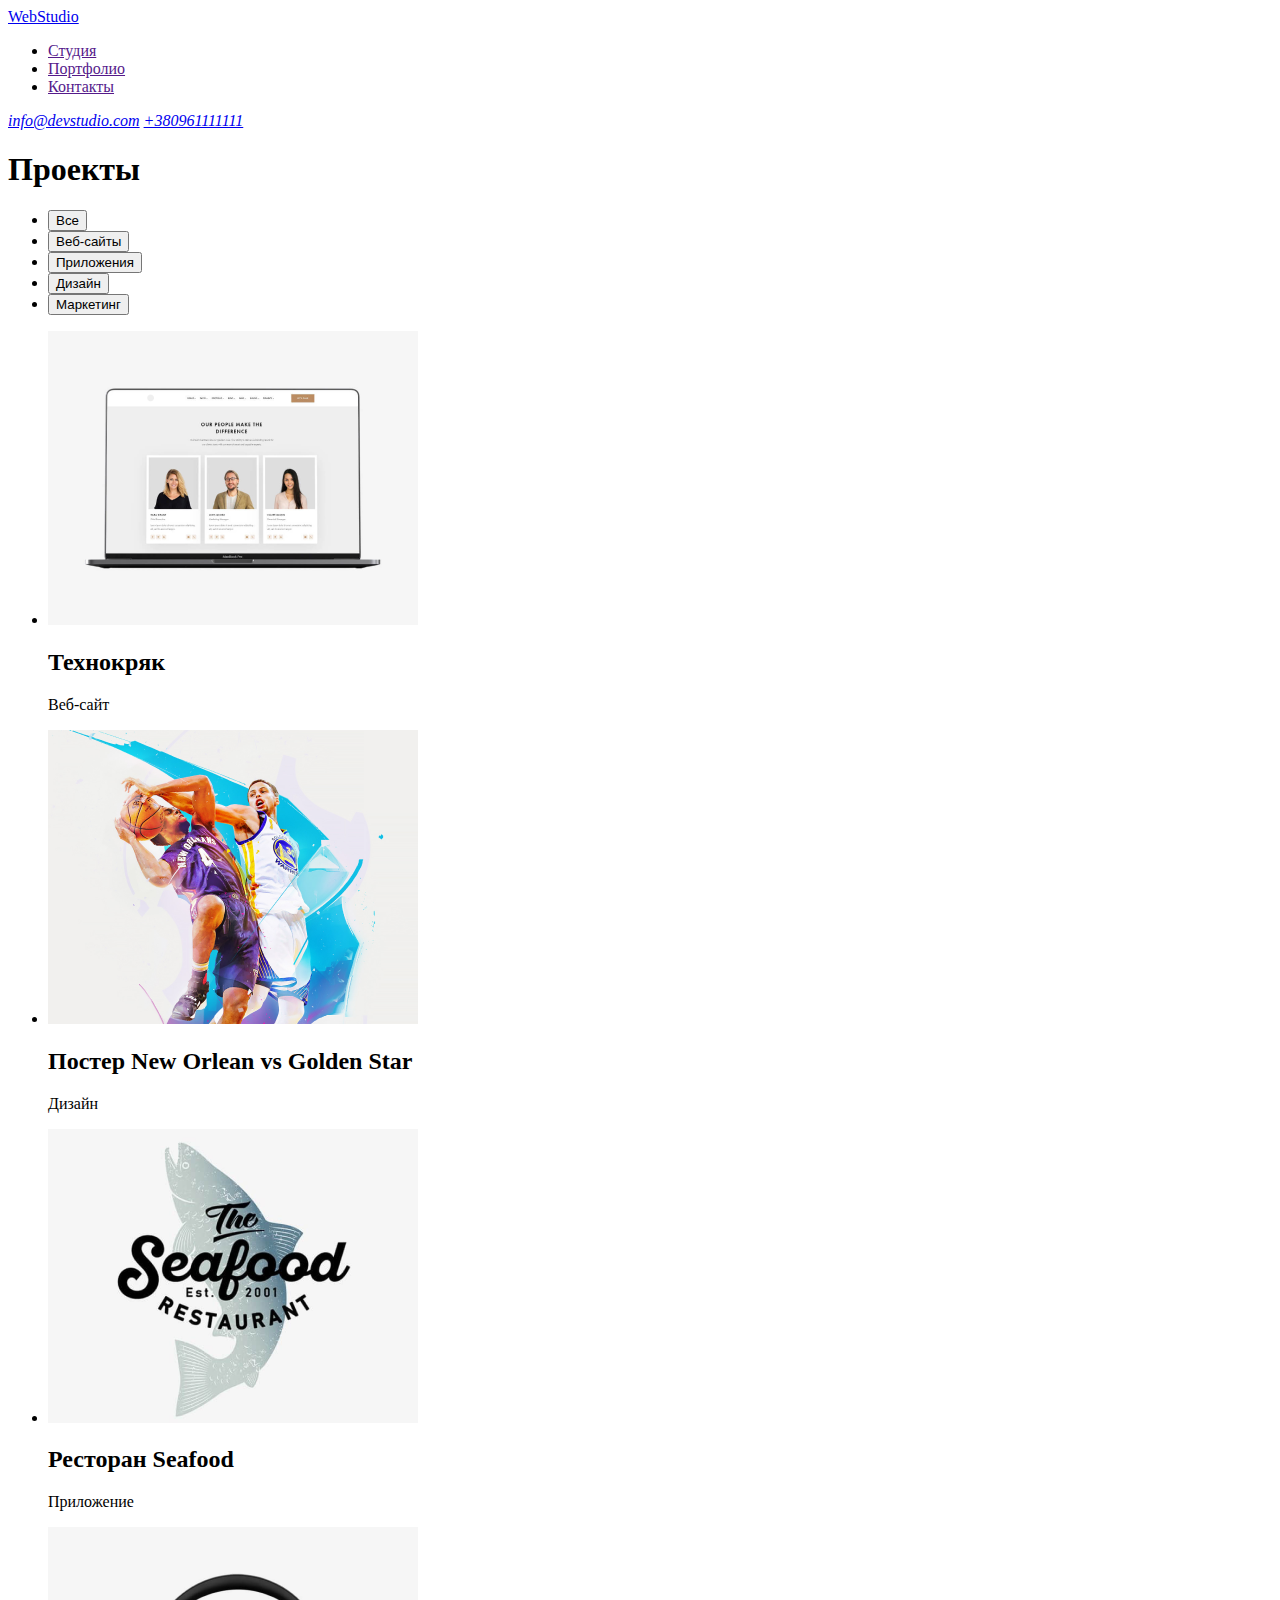
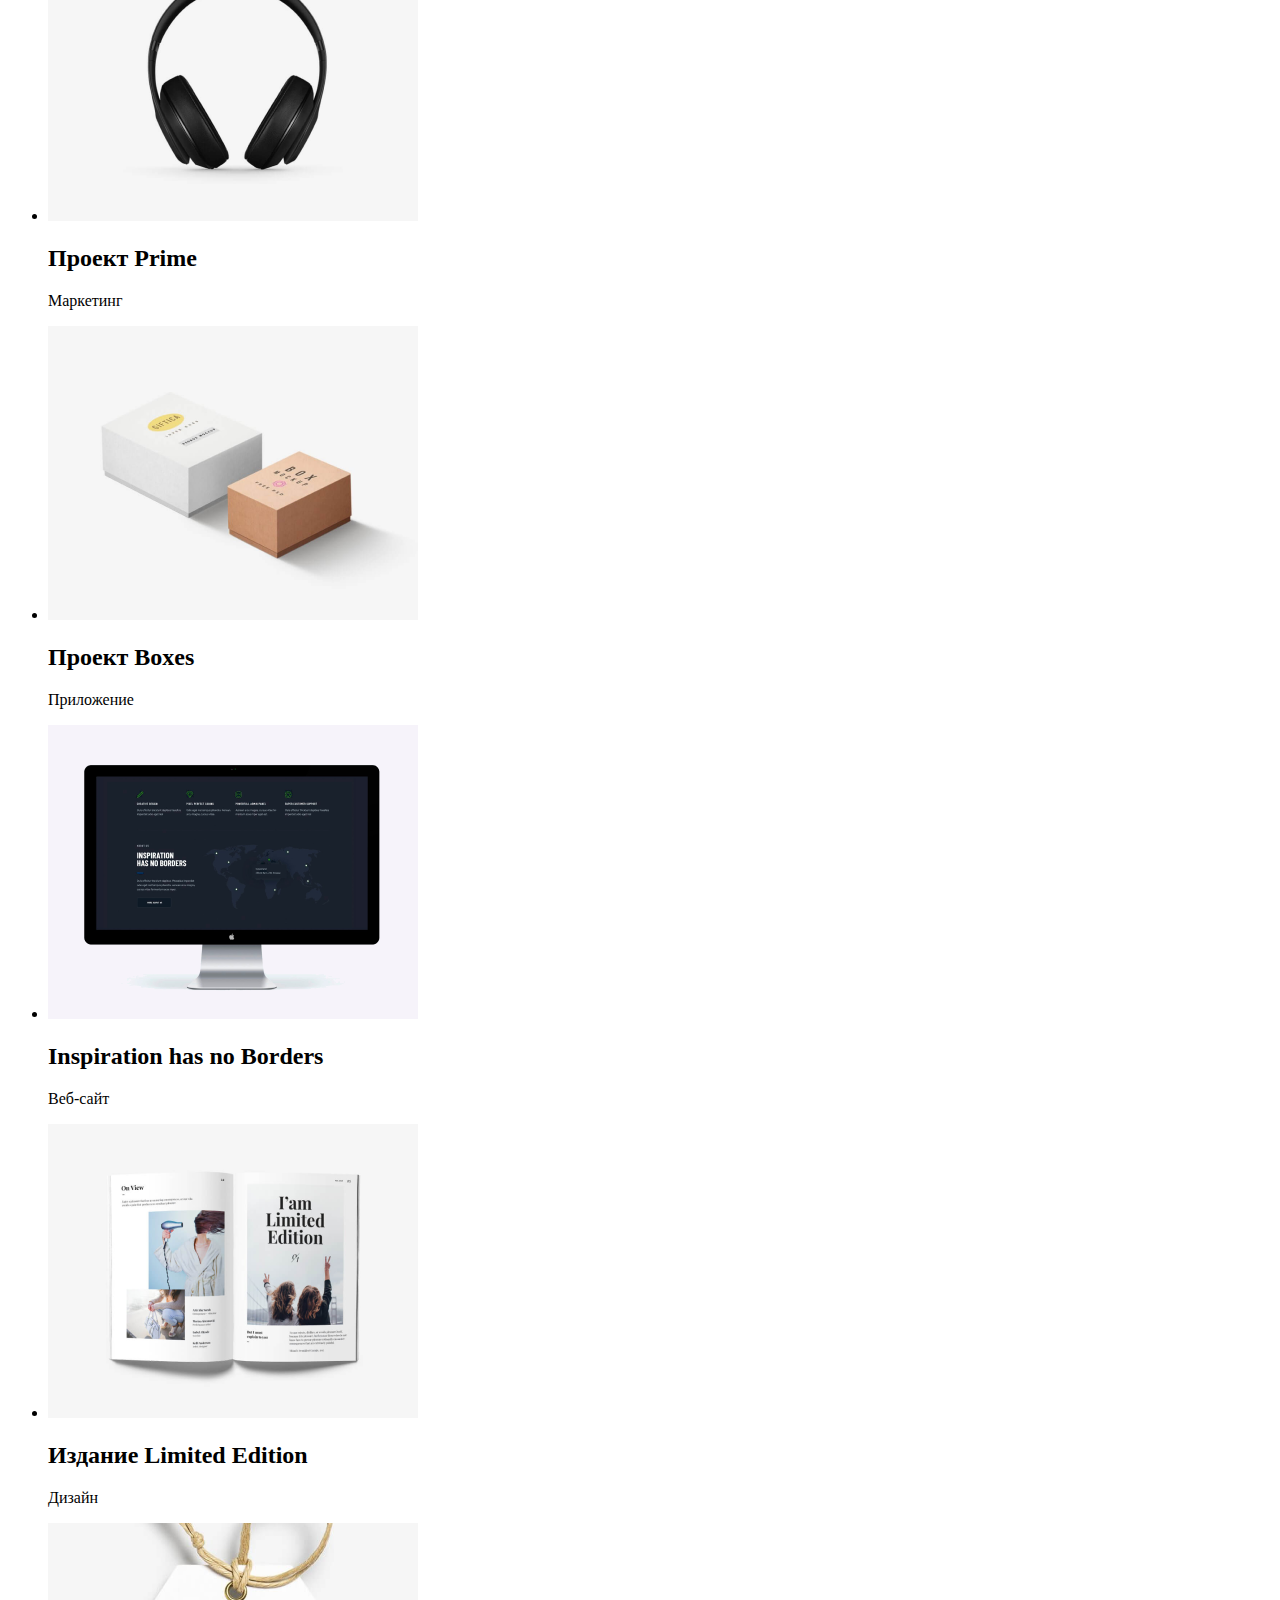
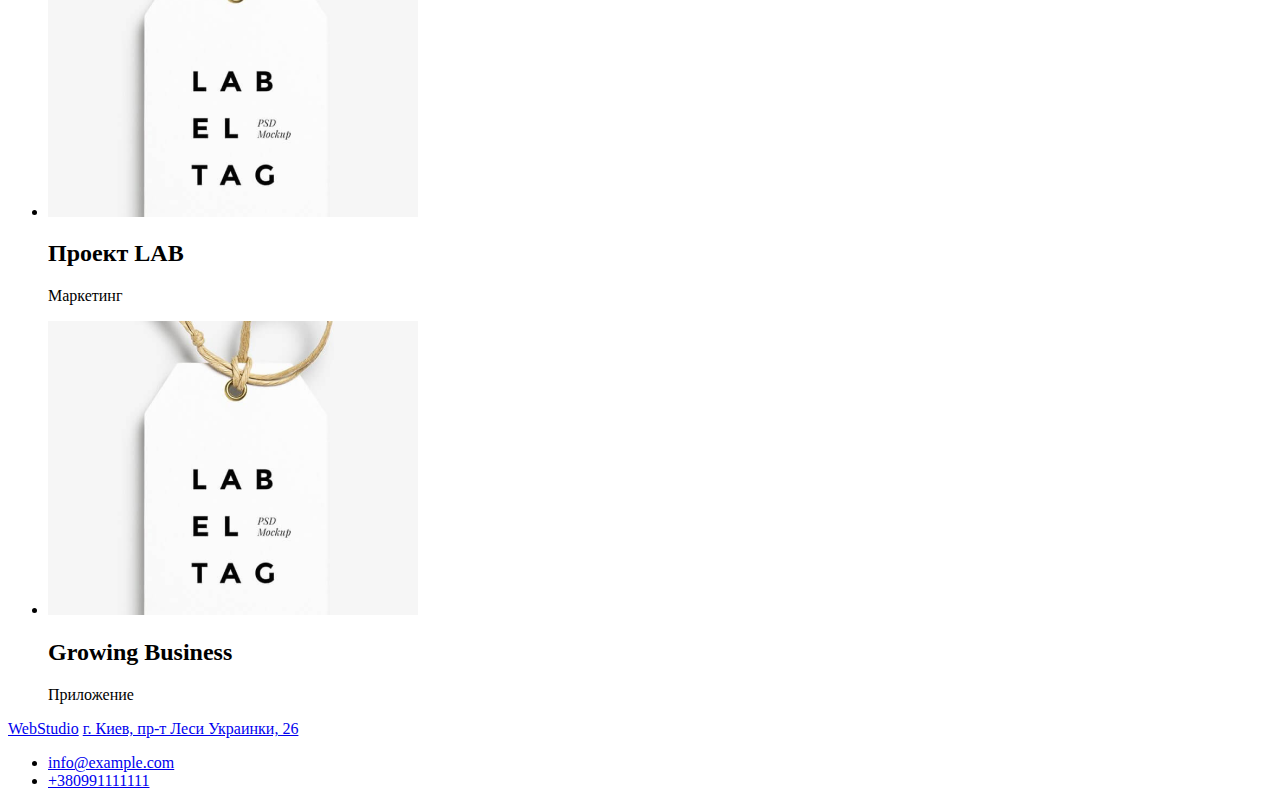
==== portfolio/portfolio.html @ 8e0fe22a "Добавлены классы в heder и hero" ====
<!DOCTYPE html>
<html lang="en">
<head>
    <meta charset="UTF-8">
    <meta name="viewport" content="width=device-width, initial-scale=1.0">
    <title>Web studio</title>
</head>
<body>

    <header>
        <nav>
            <a class="nav__logo" href="/">WebStudio</a>
            <ul>
                 <li> <a href="">Студия</a></li>
                 <li> <a href="">Портфолио</a></li>
                 <li> <a href="">Контакты</a></li>
            </ul>
        </nav>
         <address>
             <a class="contact__mail" href="mailto:info@example.com">info@devstudio.com</a>
            <a class="contact__tel" href="tel:380991111111">+380961111111</a>
        </address>
    </header>  

    <main>
        <section>
            <h1>Проекты</h1>
            <ul>
                <li><button type="button">Все</button></li>
                <li><button type="button">Веб-сайты</button></li>
                <li><button type="button">Приложения</button></li>
                <li><button type="button">Дизайн</button></li>
                <li><button type="button">Маркетинг</button></li>
            </ul>
        </section>

        <section>
            <!--Примеры работ-->
            <ul>
                <li>
                    <img src="./images-portfolio/8.png" alt="Макет веб сайта" width="370" height="294"/>
                    <h2>Технокряк</h2>
                    <p>Веб-сайт</p>
                </li>
                <li>
                    <img src="./images-portfolio/9.png" alt="Пример постера" width="370" height="294"/>
                    <h2>Постер New Orlean vs Golden Star</h2>
                    <p>Дизайн</p>
                </li>
                <li>
                    <img src="./images-portfolio/10.png" alt="Логотип ресторана" width="370" height="294"/>
                    <h2>Ресторан Seafood</h2>
                    <p>Приложение</p>
                </li>
                <li>
                    <img src="./images-portfolio/11.png" alt="Наушники" width="370" height="294"/>
                    <h2>Проект Prime</h2>
                    <p>Маркетинг</p>
                </li>
                <li>
                    <img src="./images-portfolio/12.png" alt="Две картонные коробки" width="370" height="294"/>
                    <h2>Проект Boxes</h2>
                    <p>Приложение</p>
                </li>
                <li>
                    <img src="./images-portfolio/13.png" alt="Монитор компьютера" width="370" height="294"/>
                    <h2>Inspiration has no Borders</h2>
                    <p>Веб-сайт</p>
                </li>
                <li>
                    <img src="./images-portfolio/14.png" alt="Раскрытая книга" width="370" height="294"/>
                    <h2>Издание Limited Edition</h2>
                    <p>Дизайн</p>
                </li>
                <li>
                    <img src="./images-portfolio/15.png" alt="Фирменный знак" width="370" height="294"/>
                    <h2>Проект LAB</h2>
                    <p>Маркетинг</p>
                </li>
                <li>
                    <img src="./images-portfolio/15.png" alt="Фирменный знак" width="370" height="294"/>
                    <h2>Growing Business</h2>
                    <p>Приложение</p>
                </li>
            </ul>
        </section>

    </main>

    <footer>
        <a class="nav__logo" href="/">WebStudio</a>
        <a href="https://goo.gl/maps/qaFEstwnK1gBPFC7A">г. Киев, пр-т Леси Украинки, 26</a>
        <ul>
            <li> 
                <a class="contact__mail" href="mailto:info@example.com">info@example.com</a> 
            </li>
            <li> 
                <a class="contact__tel" href="tel:380991111111">+380991111111</a> 
            </li>
        </ul>
    </footer>

</body>
</html>
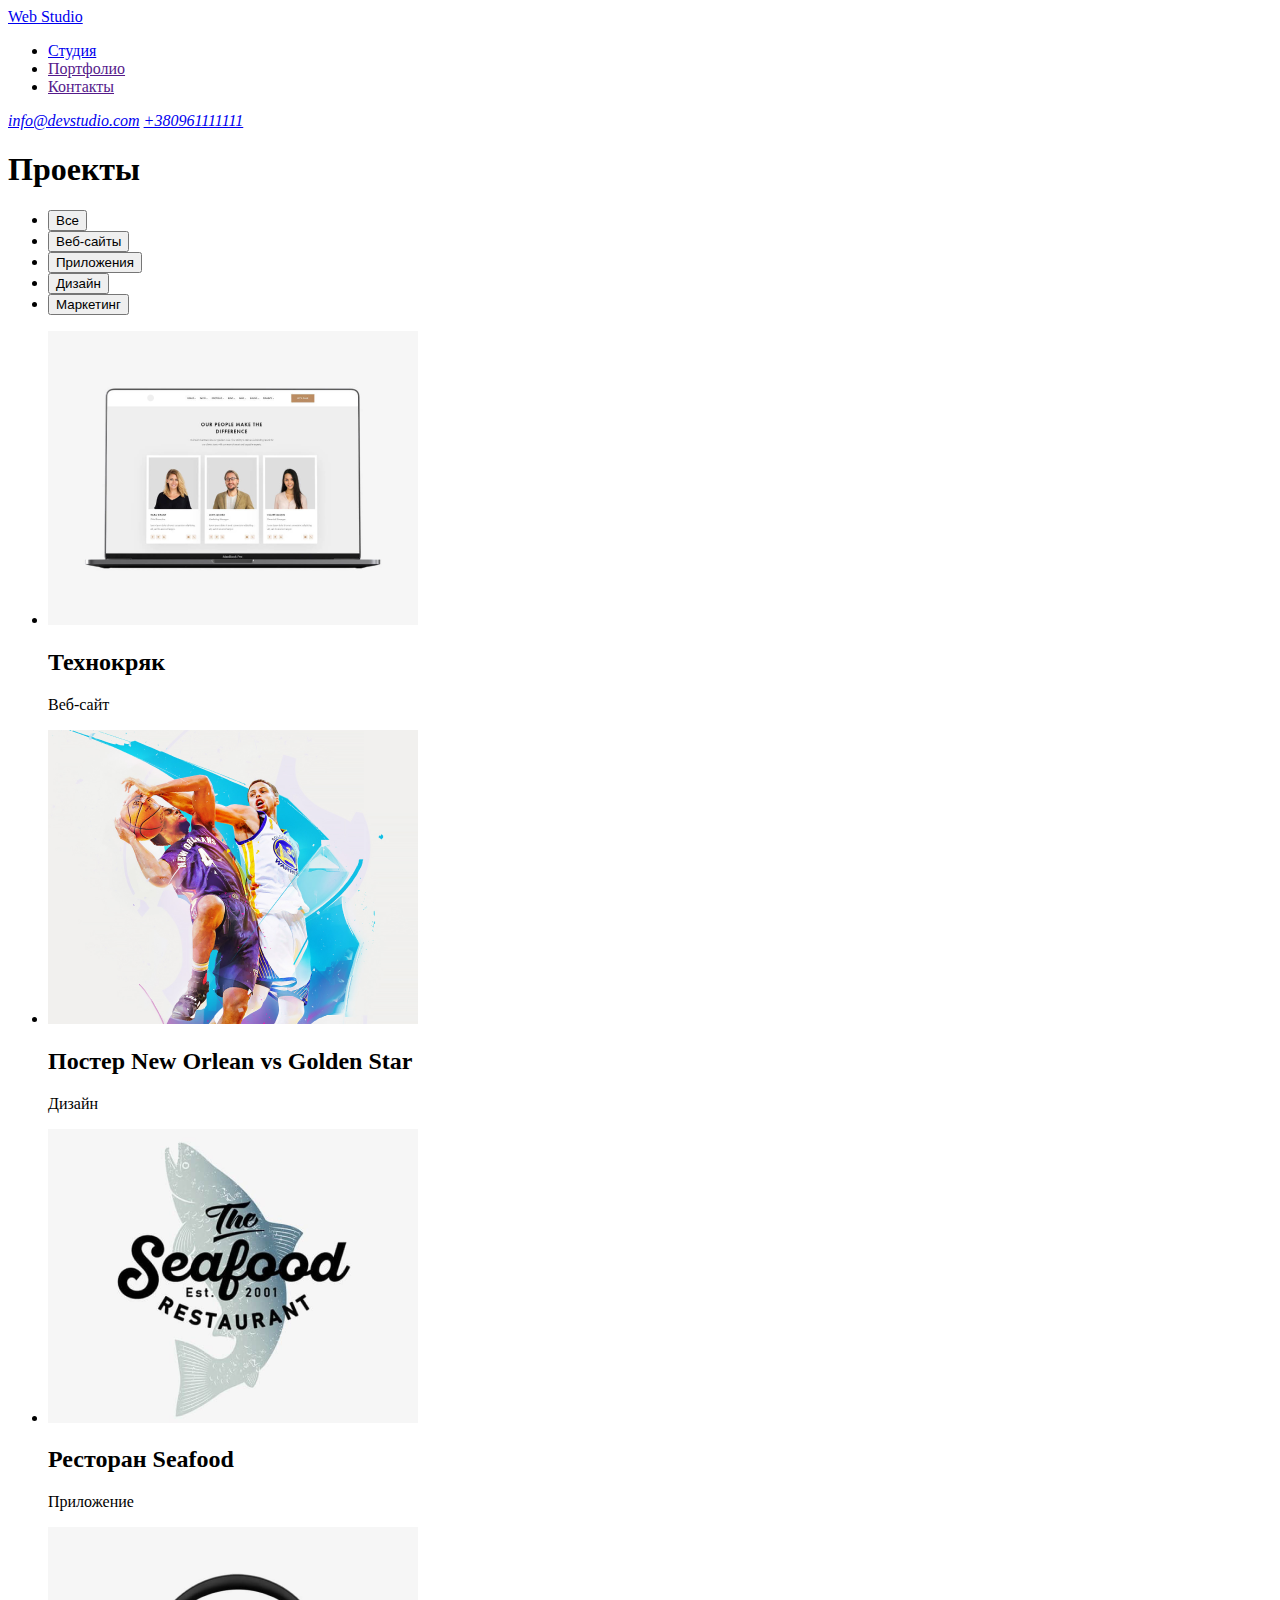
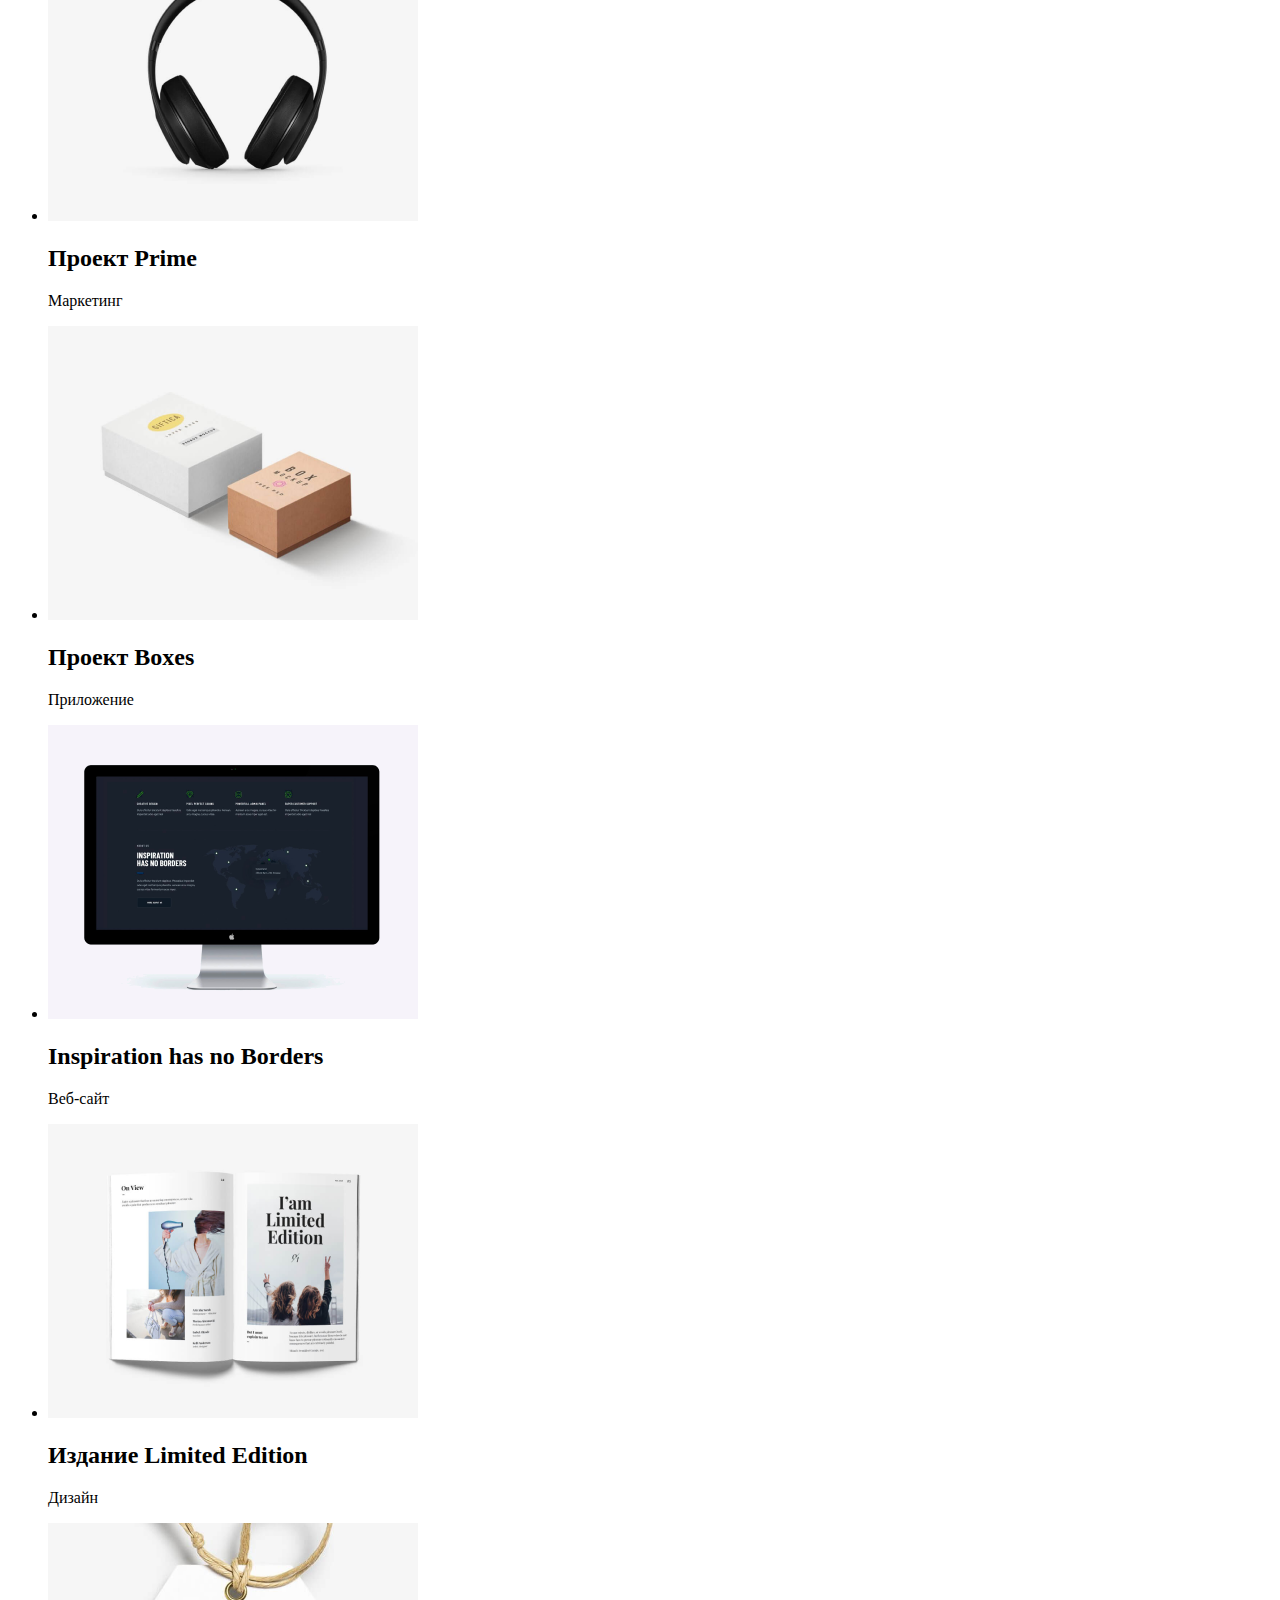
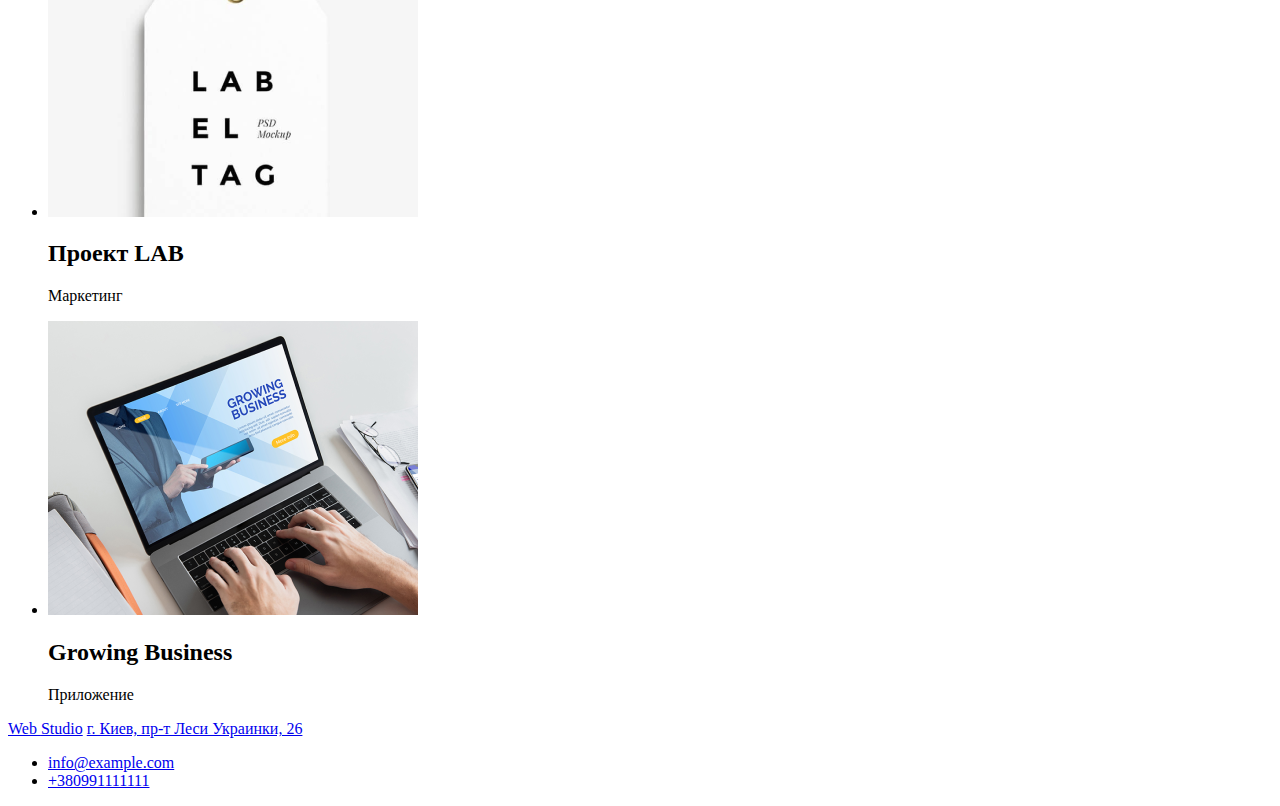
==== commit 5d61d9b4: "Добавлены классы на весь index.html" ====
--- a/portfolio/portfolio.html
+++ b/portfolio/portfolio.html
@@ -9,9 +9,9 @@
 
     <header>
         <nav>
-            <a class="nav__logo" href="/">WebStudio</a>
+            <a class="nav__logo" href="/">Web <span class="nav__logo-text">Studio</span></a>
             <ul>
-                 <li> <a href="">Студия</a></li>
+                 <li> <a href="../index.html">Студия</a></li>
                  <li> <a href="">Портфолио</a></li>
                  <li> <a href="">Контакты</a></li>
             </ul>
@@ -78,7 +78,7 @@
                     <p>Маркетинг</p>
                 </li>
                 <li>
-                    <img src="./images-portfolio/15.png" alt="Фирменный знак" width="370" height="294"/>
+                    <img src="./images-portfolio/16.png" alt="Открыта старничка приложения на ноутбуке" width="370" height="294"/>
                     <h2>Growing Business</h2>
                     <p>Приложение</p>
                 </li>
@@ -88,7 +88,7 @@
     </main>
 
     <footer>
-        <a class="nav__logo" href="/">WebStudio</a>
+        <a class="nav__logo" href="/">Web <span class="nav__logo-text">Studio</span></a>
         <a href="https://goo.gl/maps/qaFEstwnK1gBPFC7A">г. Киев, пр-т Леси Украинки, 26</a>
         <ul>
             <li> 
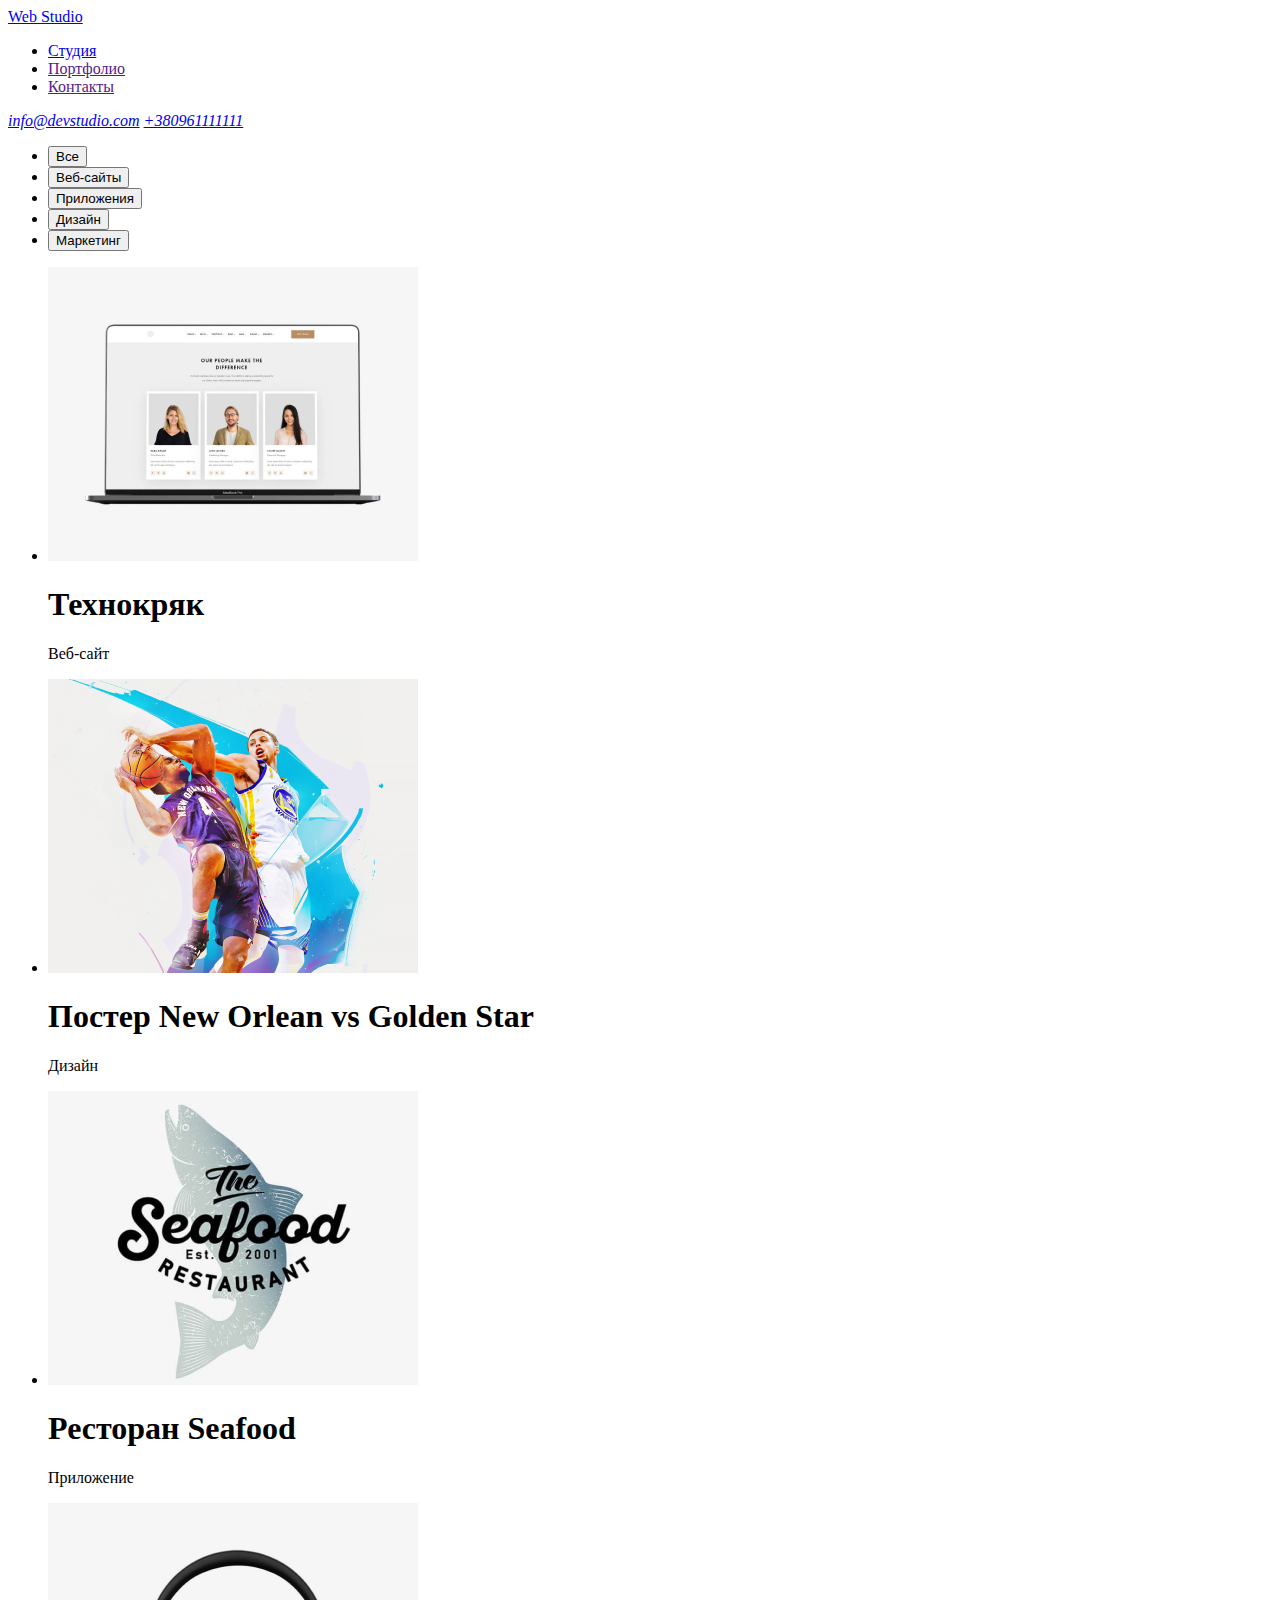
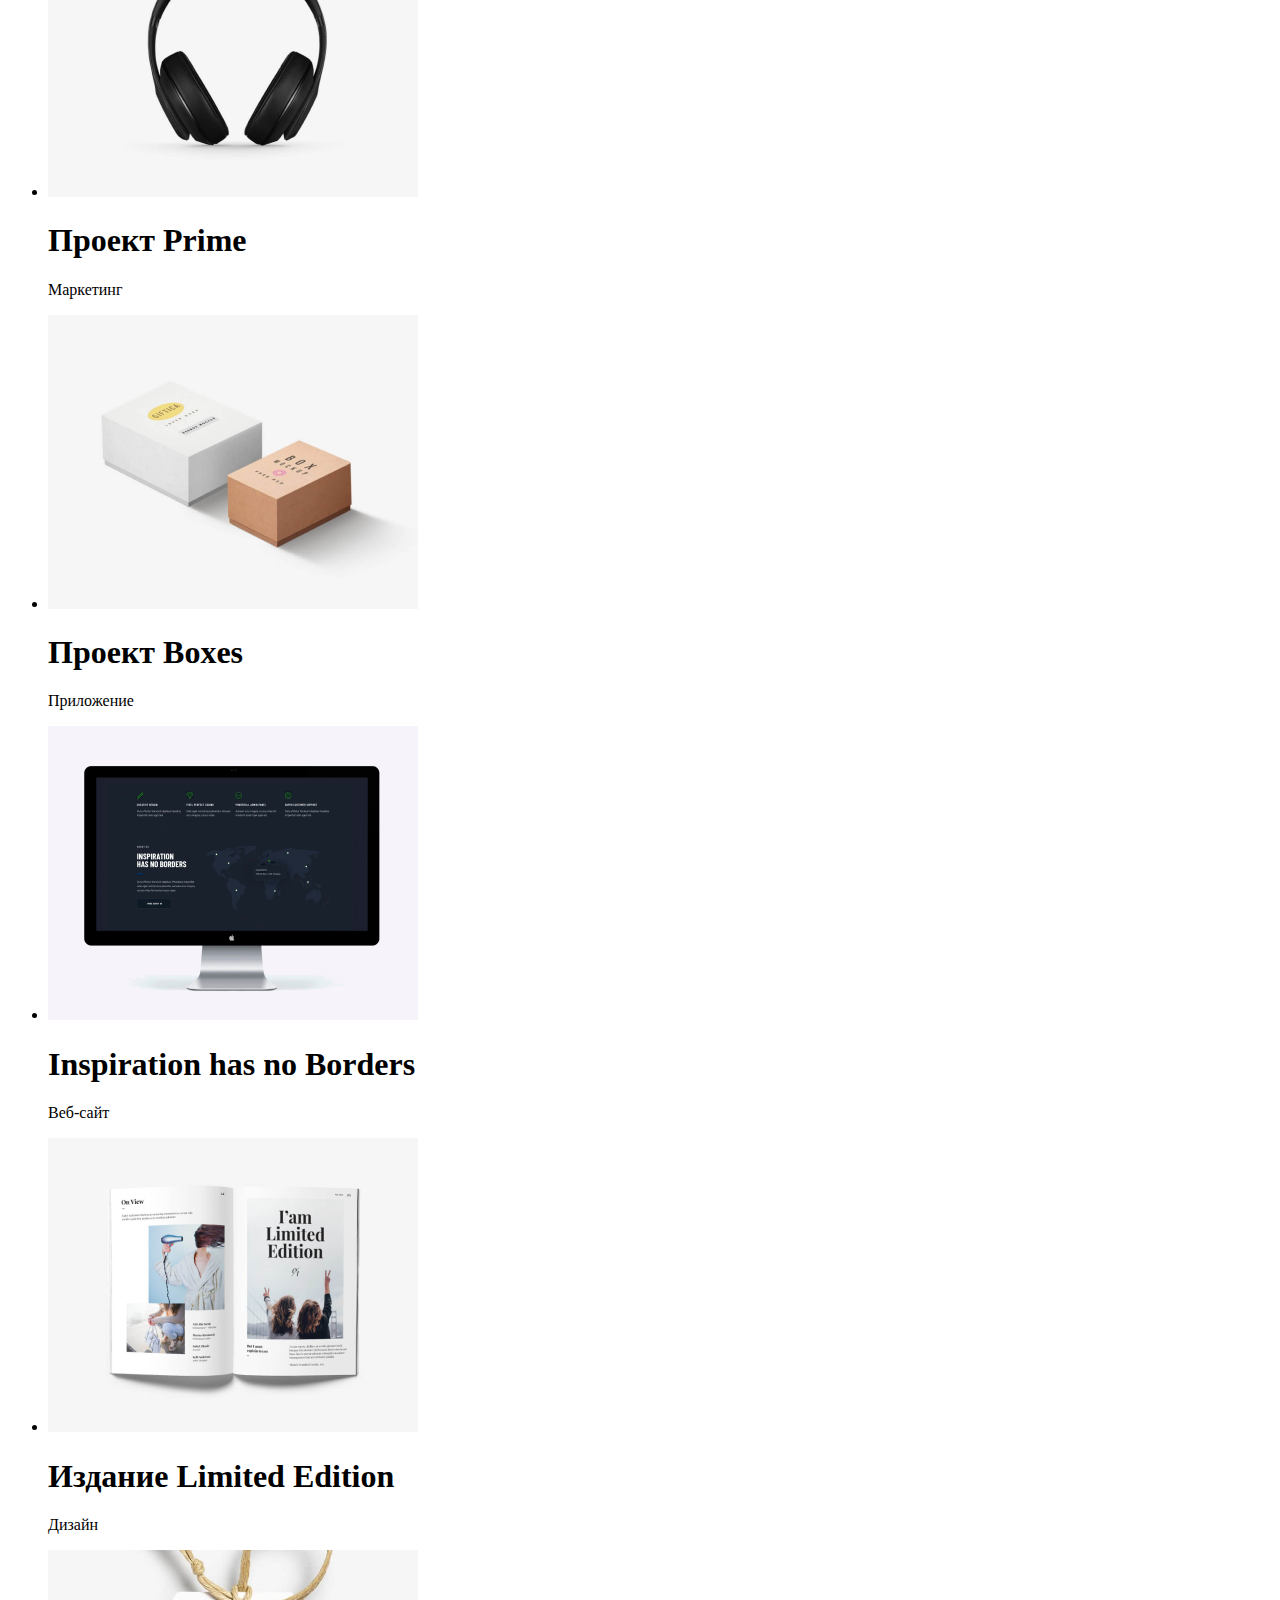
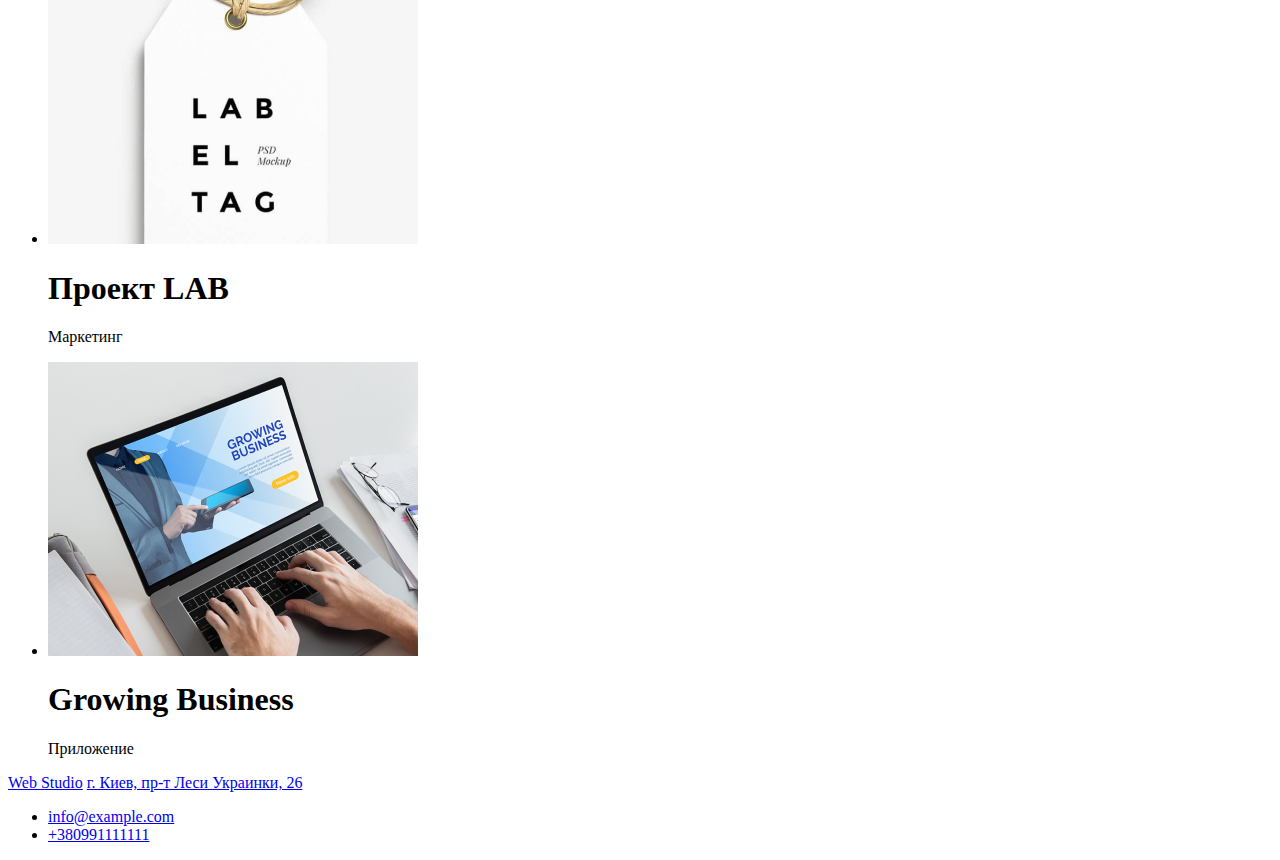
==== commit 23119509: "Добавлены классы в portfolio.html" ====
--- a/portfolio/portfolio.html
+++ b/portfolio/portfolio.html
@@ -8,79 +8,89 @@
 <body>
 
     <header>
-        <nav>
+        <nav class="nav">
             <a class="nav__logo" href="/">Web <span class="nav__logo-text">Studio</span></a>
-            <ul>
-                 <li> <a href="../index.html">Студия</a></li>
-                 <li> <a href="">Портфолио</a></li>
-                 <li> <a href="">Контакты</a></li>
+            <ul class="nav__links">
+                 <li class="nav__links-item"> <a href="../index.html">Студия</a></li>
+                 <li class="nav__links-item"> <a href="">Портфолио</a></li>
+                 <li class="nav__links-item"> <a href="">Контакты</a></li>
             </ul>
         </nav>
-         <address>
+         <address class="contacts">
              <a class="contact__mail" href="mailto:info@example.com">info@devstudio.com</a>
             <a class="contact__tel" href="tel:380991111111">+380961111111</a>
         </address>
     </header>  
 
     <main>
-        <section>
-            <h1>Проекты</h1>
-            <ul>
-                <li><button type="button">Все</button></li>
-                <li><button type="button">Веб-сайты</button></li>
-                <li><button type="button">Приложения</button></li>
-                <li><button type="button">Дизайн</button></li>
-                <li><button type="button">Маркетинг</button></li>
+        <section class="menu__buttons">
+            <!-- <h2>Проекты</h2>-->
+            <ul class="menu__buttons-list">
+                <li class="menu__buttons-list-item">
+                    <button class="button" type="button">Все</button>
+                </li>
+                <li class="menu__buttons-list-item">
+                    <button class="button" type="button">Веб-сайты</button>
+                </li>
+                <li class="menu__buttons-list-item">
+                    <button class="button" type="button">Приложения</button>
+                </li>
+                <li class="menu__buttons-list-item">
+                    <button class="button" type="button">Дизайн</button>
+                </li>
+                <li class="menu__buttons-list-item">
+                    <button class="button" type="button">Маркетинг</button>
+                </li>
             </ul>
         </section>
 
-        <section>
+        <section class="projects">
             <!--Примеры работ-->
-            <ul>
-                <li>
-                    <img src="./images-portfolio/8.png" alt="Макет веб сайта" width="370" height="294"/>
-                    <h2>Технокряк</h2>
-                    <p>Веб-сайт</p>
+            <ul class="projects-list">
+                <li class="projects-list-item">
+                    <img class="projects-list-picture" src="./images-portfolio/8.png" alt="Макет веб сайта" width="370" height="294"/>
+                    <h1 class="projects-list-title">Технокряк</h1>
+                    <p class="projects-list-text">Веб-сайт</p>
                 </li>
-                <li>
-                    <img src="./images-portfolio/9.png" alt="Пример постера" width="370" height="294"/>
-                    <h2>Постер New Orlean vs Golden Star</h2>
-                    <p>Дизайн</p>
+                <li class="projects-list-item">
+                    <img class="projects-list-picture" src="./images-portfolio/9.png" alt="Пример постера" width="370" height="294"/>
+                    <h1 class="projects-list-title">Постер New Orlean vs Golden Star</h1>
+                    <p class="projects-list-text">Дизайн</p>
                 </li>
-                <li>
-                    <img src="./images-portfolio/10.png" alt="Логотип ресторана" width="370" height="294"/>
-                    <h2>Ресторан Seafood</h2>
-                    <p>Приложение</p>
+                <li class="projects-list-item">
+                    <img class="projects-list-picture" src="./images-portfolio/10.png" alt="Логотип ресторана" width="370" height="294"/>
+                    <h1 class="projects-list-title">Ресторан Seafood</h1>
+                    <p class="projects-list-text">Приложение</p>
                 </li>
-                <li>
-                    <img src="./images-portfolio/11.png" alt="Наушники" width="370" height="294"/>
-                    <h2>Проект Prime</h2>
-                    <p>Маркетинг</p>
+                <li class="projects-list-item">
+                    <img class="projects-list-picture" src="./images-portfolio/11.png" alt="Наушники" width="370" height="294"/>
+                    <h1 class="projects-list-title">Проект Prime</h1>
+                    <p class="projects-list-text">Маркетинг</p>
                 </li>
-                <li>
-                    <img src="./images-portfolio/12.png" alt="Две картонные коробки" width="370" height="294"/>
-                    <h2>Проект Boxes</h2>
-                    <p>Приложение</p>
+                <li class="projects-list-item">
+                    <img class="projects-list-picture" src="./images-portfolio/12.png" alt="Две картонные коробки" width="370" height="294"/>
+                    <h1 class="projects-list-title">Проект Boxes</h1>
+                    <p class="projects-list-text">Приложение</p>
                 </li>
-                <li>
-                    <img src="./images-portfolio/13.png" alt="Монитор компьютера" width="370" height="294"/>
-                    <h2>Inspiration has no Borders</h2>
-                    <p>Веб-сайт</p>
+                <li class="projects-list-item">
+                    <img class="projects-list-picture" src="./images-portfolio/13.png" alt="Монитор компьютера" width="370" height="294"/>
+                    <h1 class="projects-list-title">Inspiration has no Borders</h1>
+                    <p class="projects-list-text">Веб-сайт</p>
                 </li>
-                <li>
-                    <img src="./images-portfolio/14.png" alt="Раскрытая книга" width="370" height="294"/>
-                    <h2>Издание Limited Edition</h2>
-                    <p>Дизайн</p>
+                <li class="projects-list-item">
+                    <img class="projects-list-picture" src="./images-portfolio/14.png" alt="Раскрытая книга" width="370" height="294"/>
+                    <h1 class="projects-list-title">Издание Limited Edition</h1>
+                    <p class="projects-list-text">Дизайн</p>
                 </li>
-                <li>
-                    <img src="./images-portfolio/15.png" alt="Фирменный знак" width="370" height="294"/>
-                    <h2>Проект LAB</h2>
-                    <p>Маркетинг</p>
+                <li class="projects-list-item">
+                    <img class="projects-list-picture" src="./images-portfolio/15.png" alt="Фирменный знак" width="370" height="294"/>
+                    <h1 class="projects-list-title">Проект LAB</h1>
+                    <p class="projects-list-text">Маркетинг</p>
                 </li>
-                <li>
-                    <img src="./images-portfolio/16.png" alt="Открыта старничка приложения на ноутбуке" width="370" height="294"/>
-                    <h2>Growing Business</h2>
-                    <p>Приложение</p>
+                <li class="projects-list-item">
+                    <img class="projects-list-picture" src="./images-portfolio/16.png" alt="Открыта старничка приложения на ноутбуке" width="370" height="294"/>
+                    <h1 class="projects-list-title">Growing Business</h1>
+                    <p class="projects-list-text">Приложение</p>
                 </li>
             </ul>
         </section>
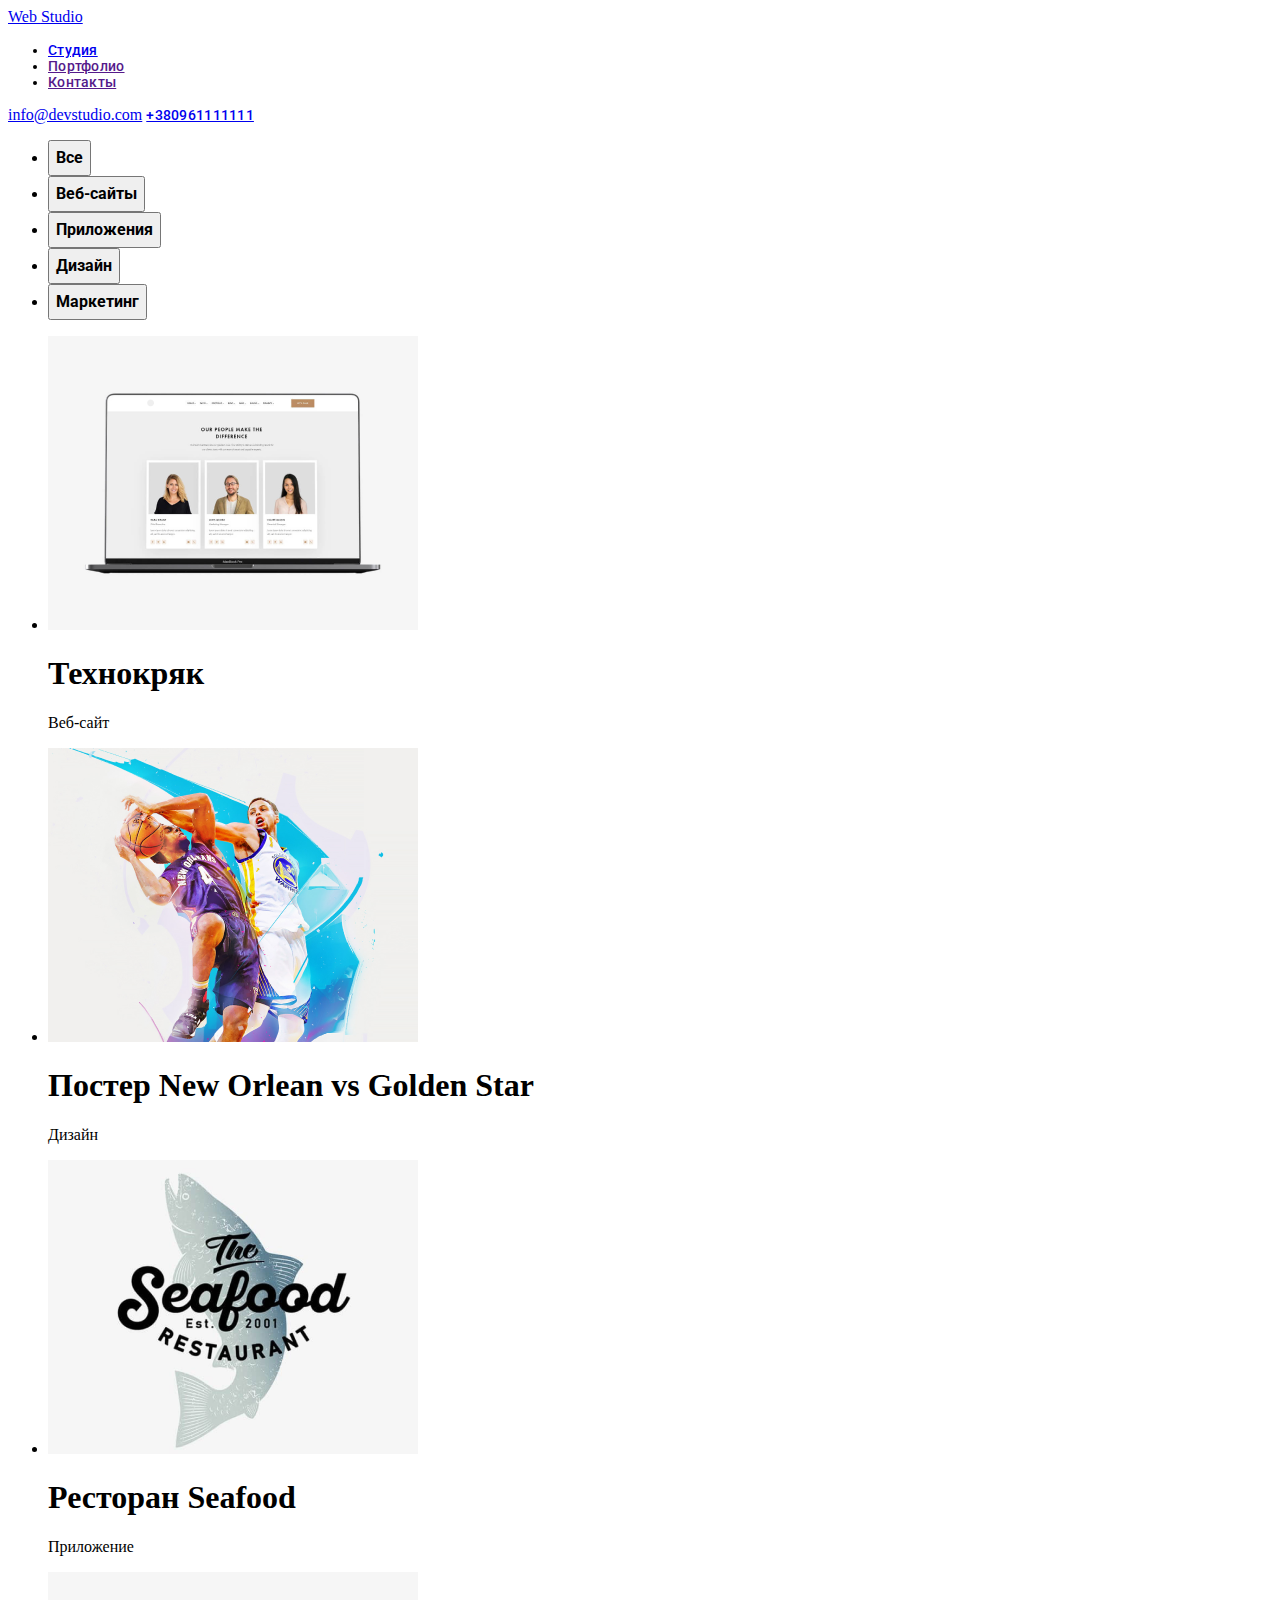
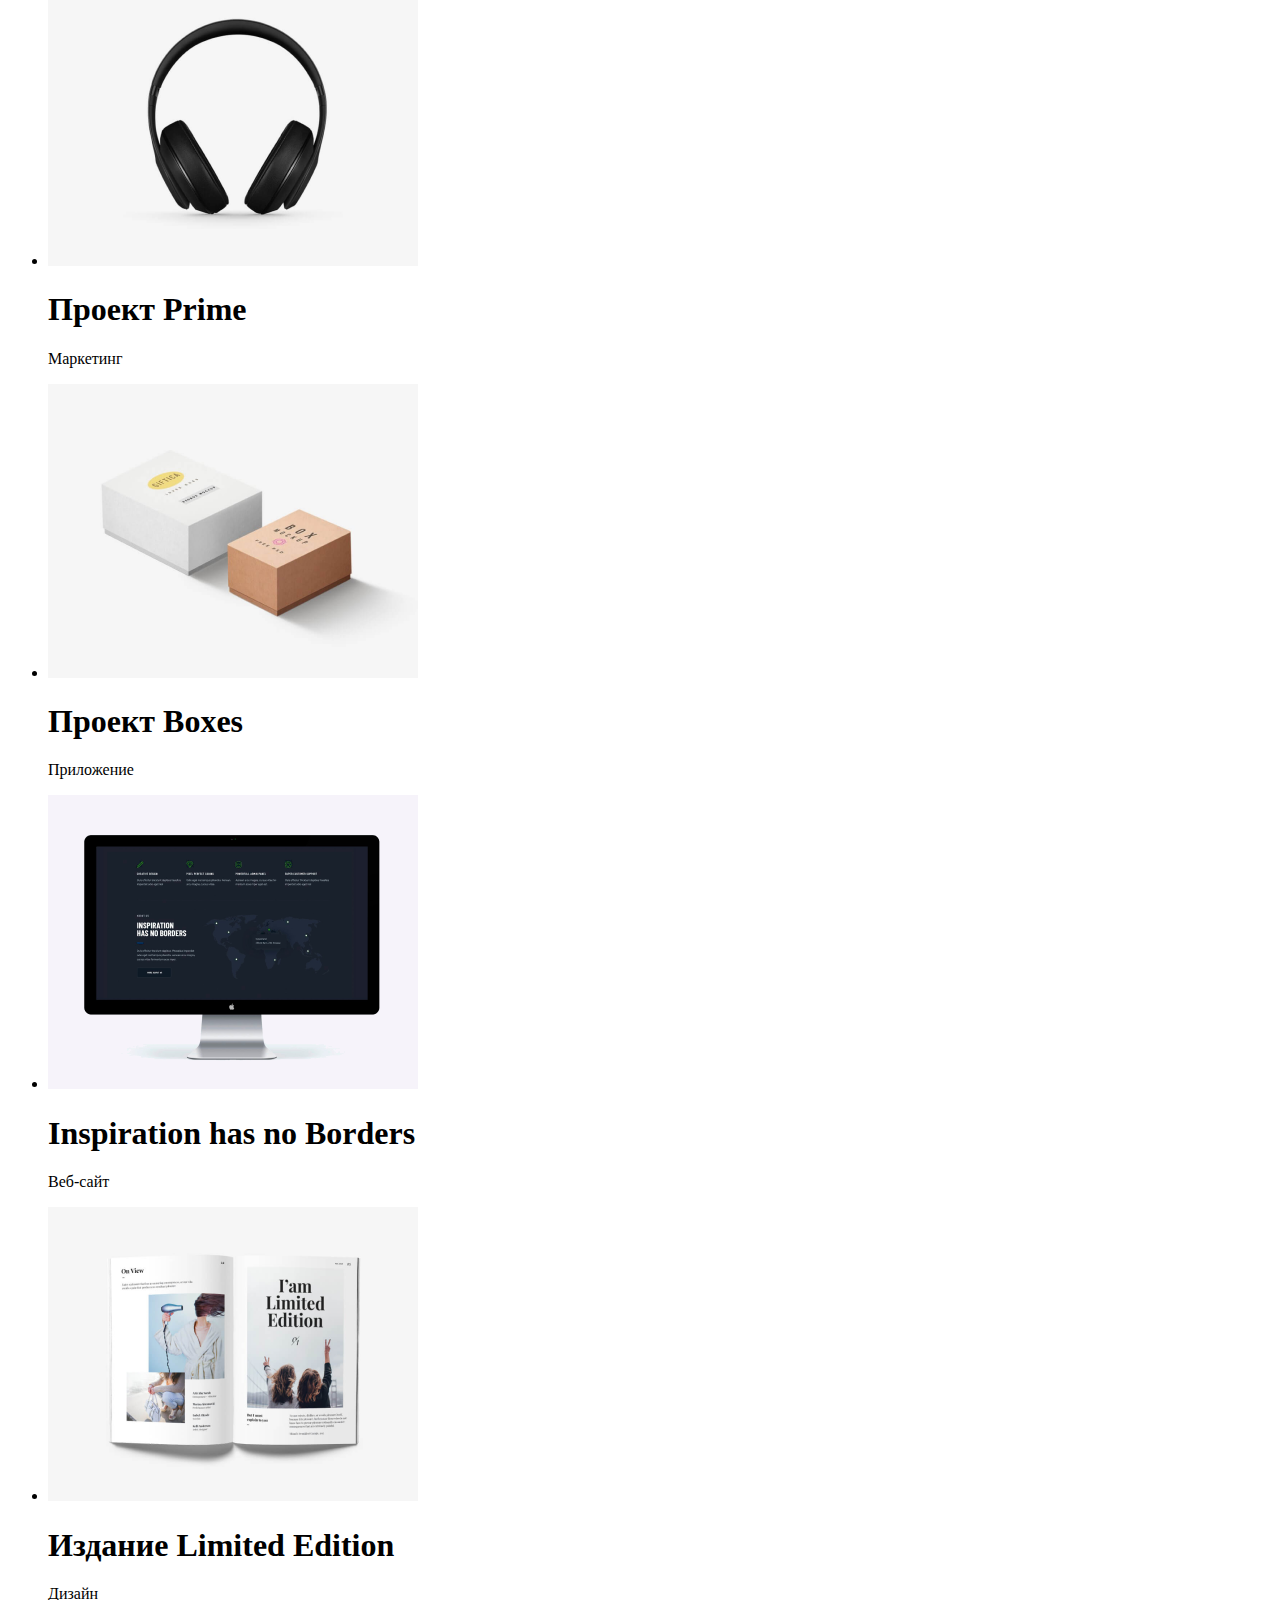
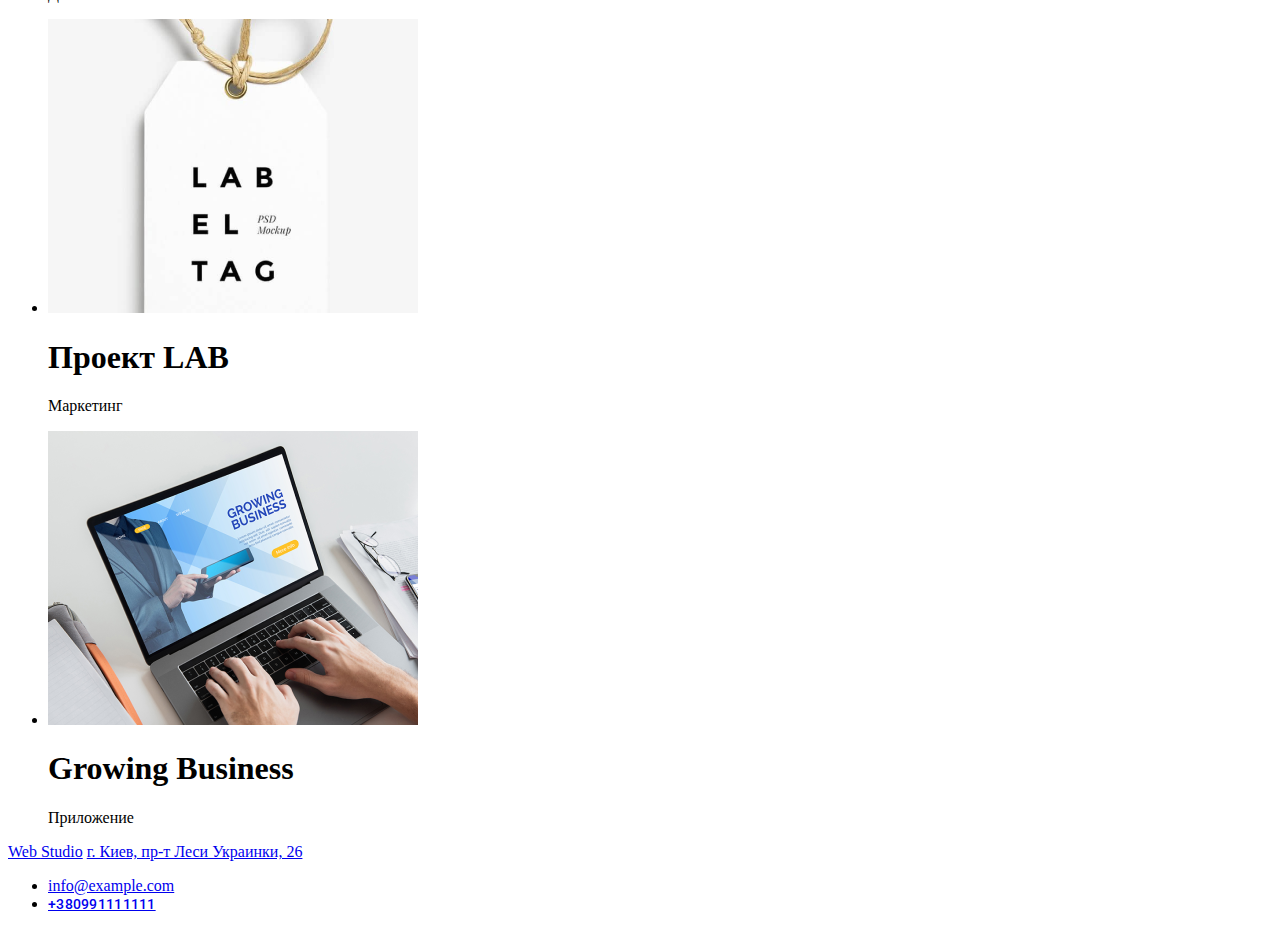
==== commit 6e8f0c30: "Стили для header и hero" ====
--- a/portfolio/portfolio.html
+++ b/portfolio/portfolio.html
@@ -4,21 +4,24 @@
     <meta charset="UTF-8">
     <meta name="viewport" content="width=device-width, initial-scale=1.0">
     <title>Web studio</title>
+    <link href="../css/styles.css" rel="stylesheet"/>
+    <link rel="preconnect" href="https://fonts.gstatic.com">
+    <link href="https://fonts.googleapis.com/css2?family=Raleway:wght@700&family=Roboto:wght@400;500;700;900&display=swap" rel="stylesheet">
 </head>
 <body>
 
-    <header>
+    <header class="header">
         <nav class="nav">
-            <a class="nav__logo" href="/">Web <span class="nav__logo-text">Studio</span></a>
-            <ul class="nav__links">
-                 <li class="nav__links-item"> <a href="../index.html">Студия</a></li>
-                 <li class="nav__links-item"> <a href="">Портфолио</a></li>
-                 <li class="nav__links-item"> <a href="">Контакты</a></li>
+            <a class="logo" href="/">Web <span class="logo-text">Studio</span></a>
+            <ul class="nav__list-links">
+                 <li class="nav__list-link-item"> <a href="../index.html">Студия</a></li>
+                 <li class="nav__list-link-item"> <a href="">Портфолио</a></li>
+                 <li class="nav__list-link-item"> <a href="">Контакты</a></li>
             </ul>
         </nav>
-         <address class="contacts">
-             <a class="contact__mail" href="mailto:info@example.com">info@devstudio.com</a>
-            <a class="contact__tel" href="tel:380991111111">+380961111111</a>
+         <address class="address">
+             <a class="address__mail" href="mailto:info@example.com">info@devstudio.com</a>
+            <a class="address__tel" href="tel:380991111111">+380961111111</a>
         </address>
     </header>  
 
@@ -98,14 +101,14 @@
     </main>
 
     <footer>
-        <a class="nav__logo" href="/">Web <span class="nav__logo-text">Studio</span></a>
+        <a class="logo" href="/">Web <span class="logo-text">Studio</span></a>
         <a href="https://goo.gl/maps/qaFEstwnK1gBPFC7A">г. Киев, пр-т Леси Украинки, 26</a>
         <ul>
             <li> 
-                <a class="contact__mail" href="mailto:info@example.com">info@example.com</a> 
+                <a class="address__mail" href="mailto:info@example.com">info@example.com</a> 
             </li>
             <li> 
-                <a class="contact__tel" href="tel:380991111111">+380991111111</a> 
+                <a class="address__tel" href="tel:380991111111">+380991111111</a> 
             </li>
         </ul>
     </footer>
--- a/css/styles.css
+++ b/css/styles.css
@@ -0,0 +1,54 @@
+:root {
+    --accent-color: #2196F3;
+}
+
+/*=============== COMPONENTS ===============*/
+.nav__list-link-item:hover,
+.nav__list-link-item:focus,
+.address__tel:hover,
+.address__tel:focus,
+.address__mail:hover,
+.address__mail:focus {
+    color: var(--accent-color);
+}
+
+.nav__list-link-item,
+.address__tel {
+    font-family: 'Roboto', sans-serif;
+    font-weight: 500;
+    font-size: 14px;
+    line-height: 1.143;
+    letter-spacing: 0.02em;
+}
+
+/*=============== END COMPONENTS ===============*/
+
+/*=============== HEADER ===============*/
+.address {
+    font-style: normal;
+}
+
+/*=============== END HEADER ===============*/
+
+/*=============== HERO ===============*/
+.hero__title {
+    font-family: 'Roboto', sans-serif;
+    font-weight: 900;
+    font-size: 44px;
+    line-height: 1.364;
+    /*color: #FFFFFF;*/
+}
+
+.button {
+    font-family: 'Roboto', sans-serif;
+    font-weight: bold;
+    font-size: 16px;
+    line-height: 1.875;
+}
+
+/*=============== END HERO ===============*/
+
+/*=============== DISCRIPTION ===============*/
+
+
+/*=============== END DISCRIPTION ===============*/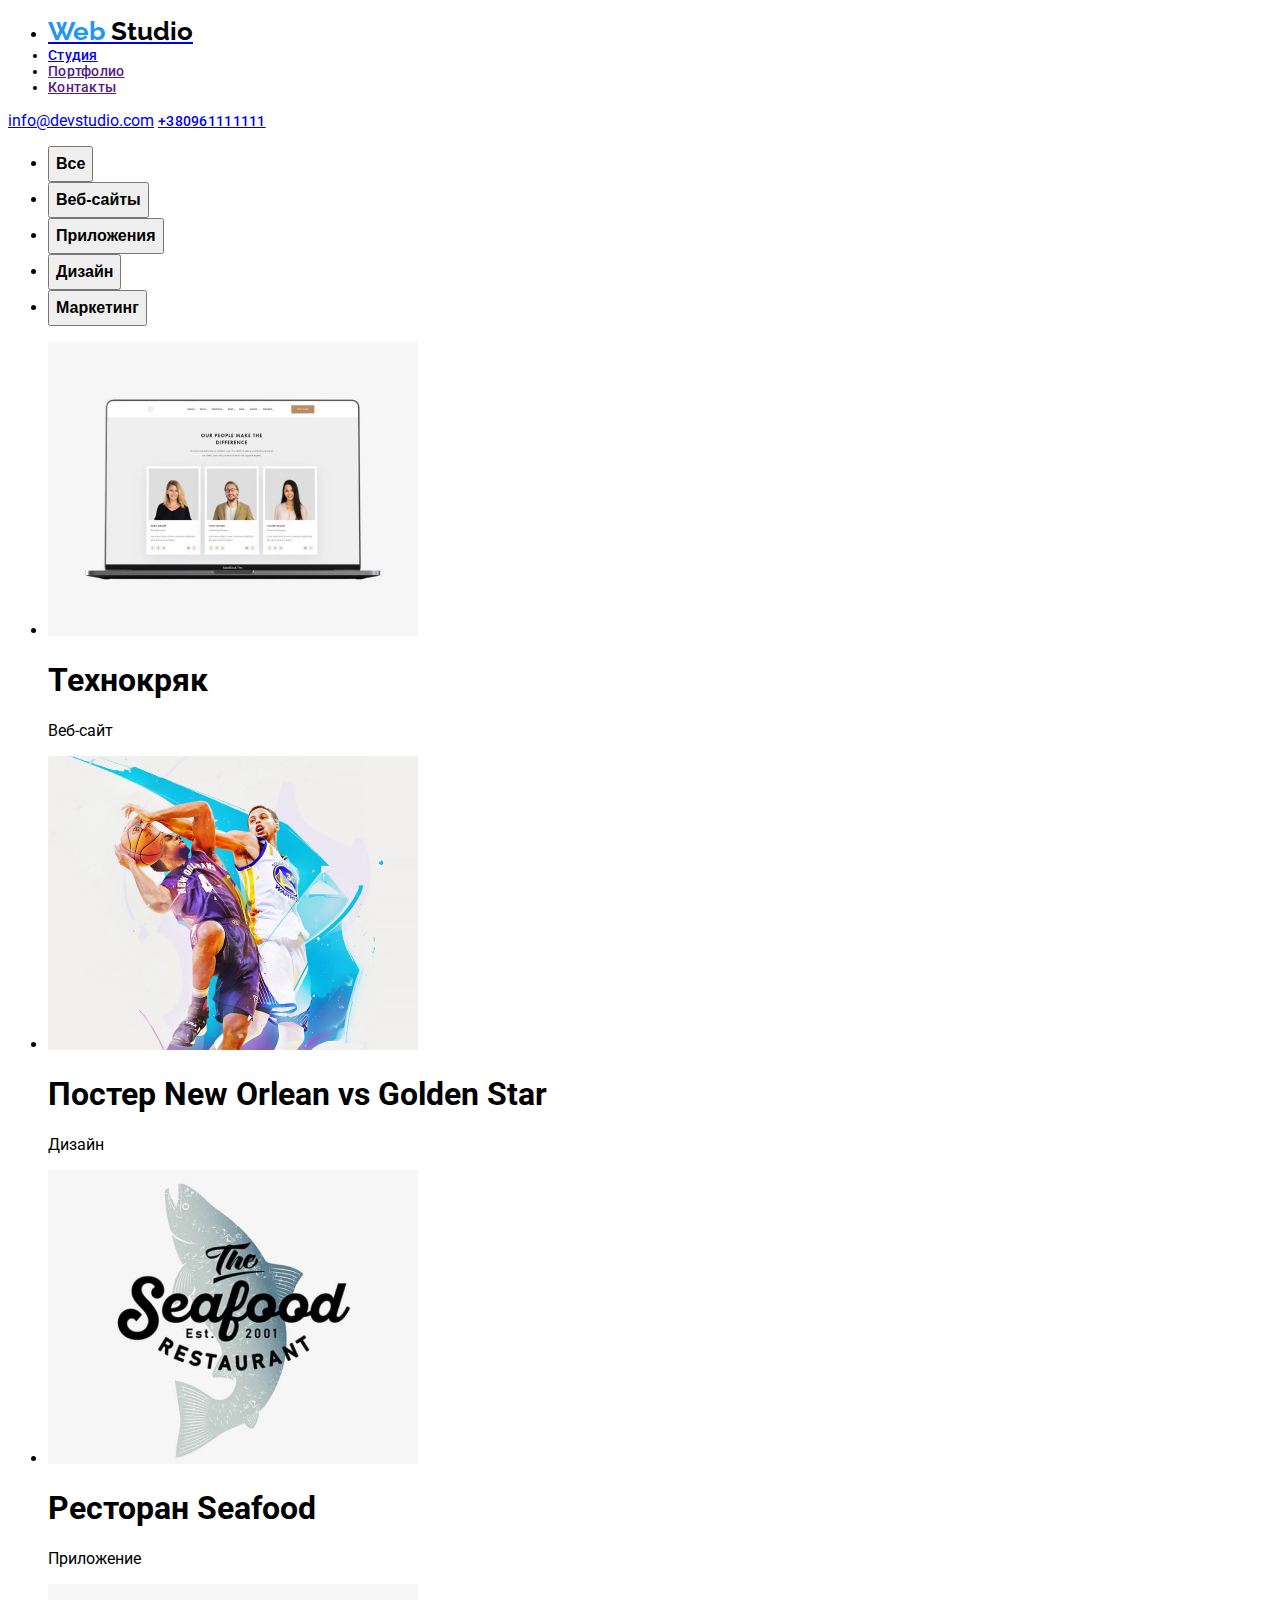
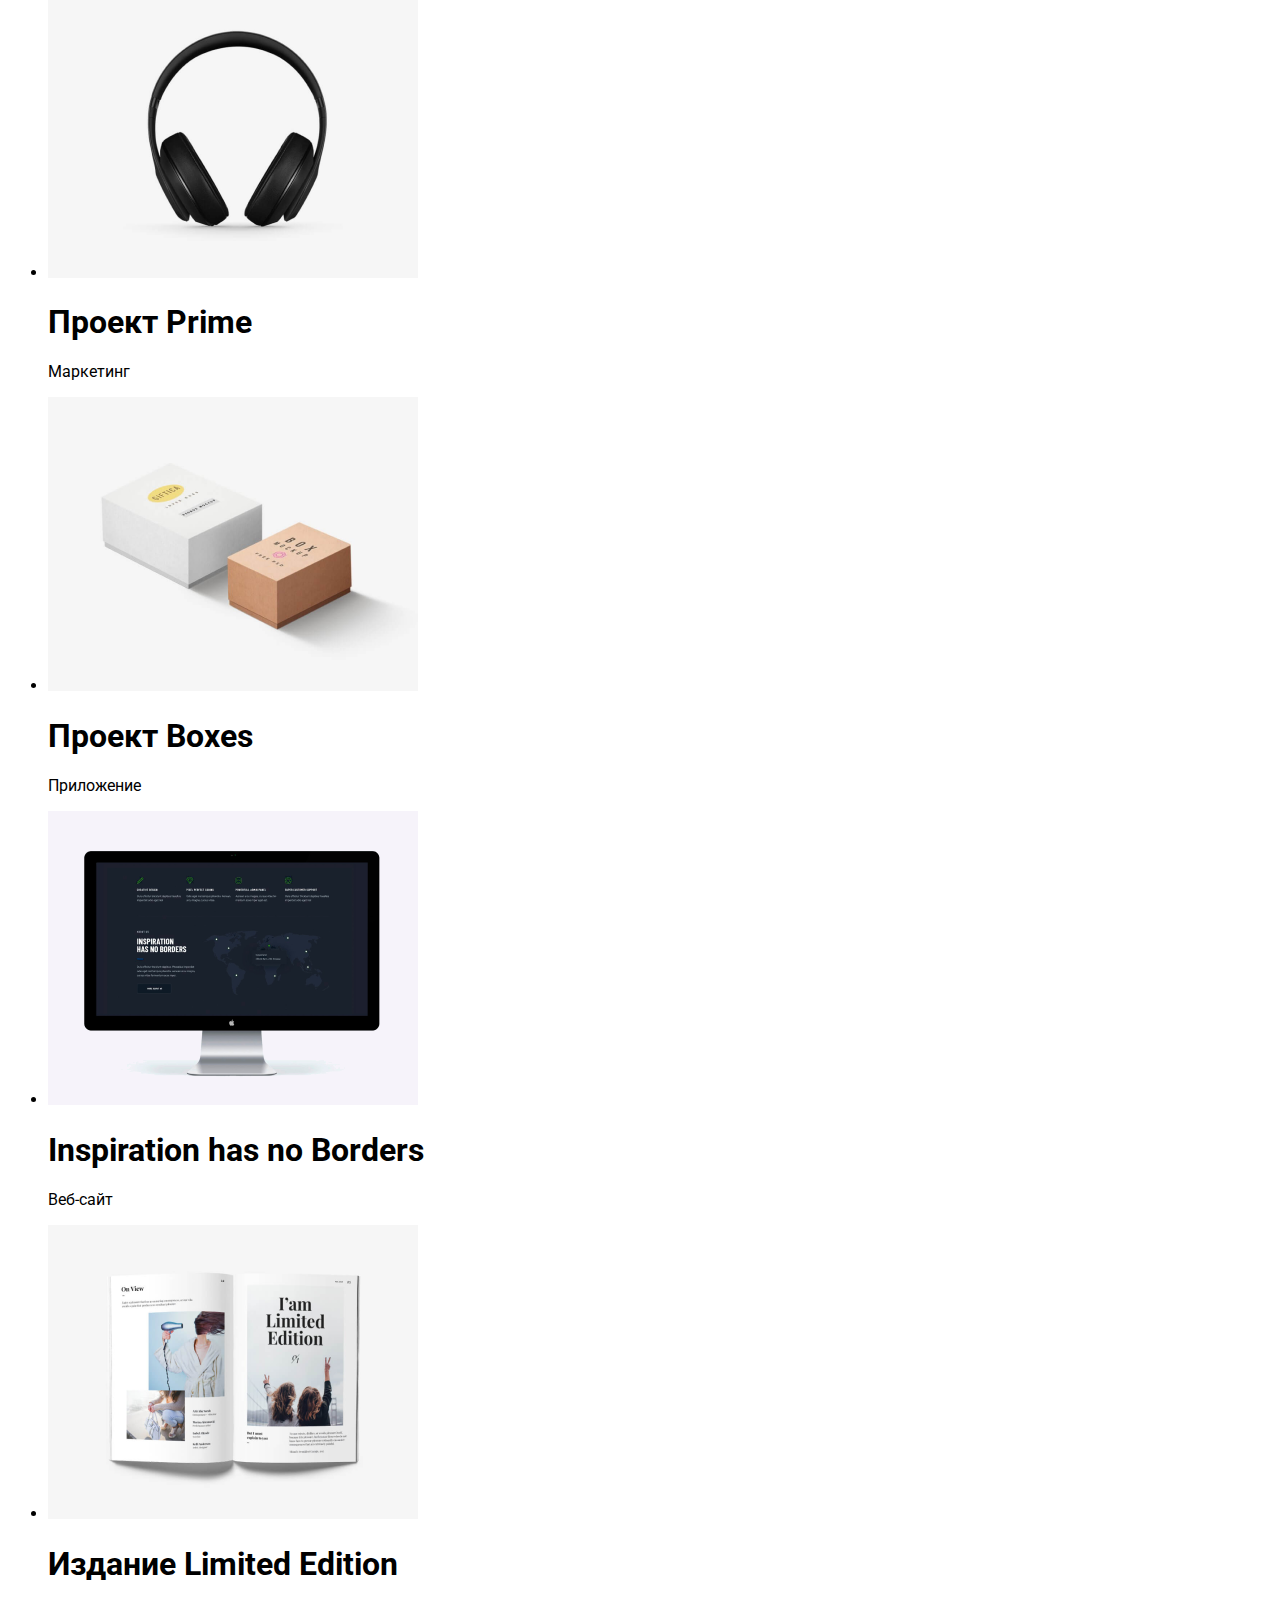
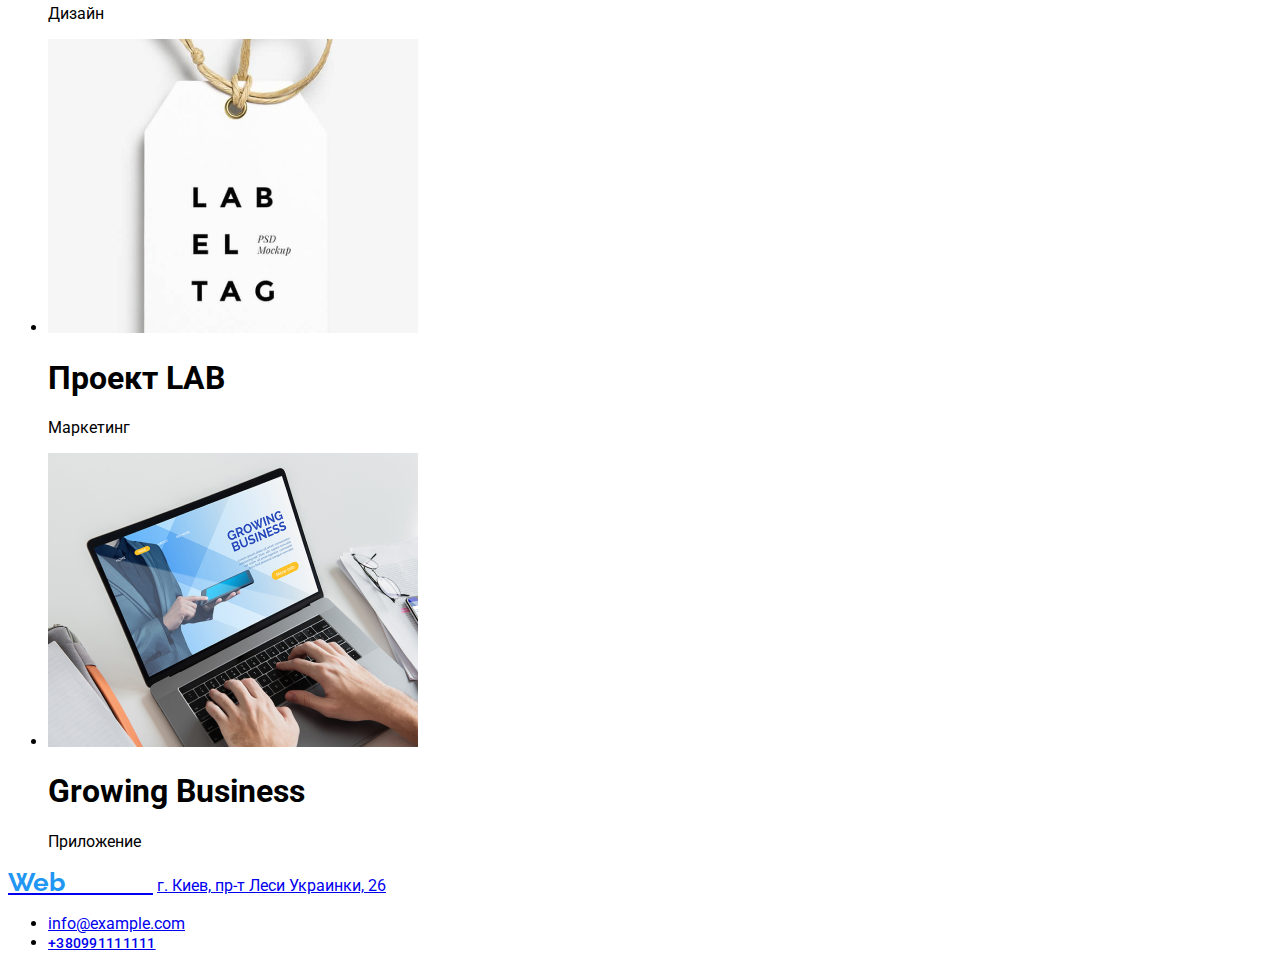
==== commit 1c44c156: "Вынесена палитра цветов в переменные" ====
--- a/portfolio/portfolio.html
+++ b/portfolio/portfolio.html
@@ -12,11 +12,19 @@
 
     <header class="header">
         <nav class="nav">
-            <a class="logo" href="/">Web <span class="logo-text">Studio</span></a>
             <ul class="nav__list-links">
-                 <li class="nav__list-link-item"> <a href="../index.html">Студия</a></li>
-                 <li class="nav__list-link-item"> <a href="">Портфолио</a></li>
-                 <li class="nav__list-link-item"> <a href="">Контакты</a></li>
+                <li class="nav__list-link-item-logo"> 
+                    <a class="logo" href="/"><span class="logo-blue">Web</span> <span class="logo-black">Studio</span></a> 
+                </li>
+                <li class="nav__list-link-item"> 
+                    <a href="../index.html">Студия</a>
+                </li>
+                <li class="nav__list-link-item"> 
+                    <a href="">Портфолио</a>
+                </li>
+                <li class="nav__list-link-item"> 
+                    <a href="">Контакты</a>
+                </li>
             </ul>
         </nav>
          <address class="address">
@@ -101,8 +109,8 @@
     </main>
 
     <footer>
-        <a class="logo" href="/">Web <span class="logo-text">Studio</span></a>
-        <a href="https://goo.gl/maps/qaFEstwnK1gBPFC7A">г. Киев, пр-т Леси Украинки, 26</a>
+        <a class="logo" href="/"><span class="logo-blue">Web</span> <span class="logo-white">Studio</span></a>
+        <a class="location" href="https://goo.gl/maps/qaFEstwnK1gBPFC7A">г. Киев, пр-т Леси Украинки, 26</a>
         <ul>
             <li> 
                 <a class="address__mail" href="mailto:info@example.com">info@example.com</a> 
--- a/css/styles.css
+++ b/css/styles.css
@@ -1,5 +1,11 @@
 :root {
     --accent-color: #2196F3;
+    --main-font: 'Roboto', sans-serif;
+    --secondary-font: 'Raleway', sans-serif;
+}
+
+body {
+    font-family: var(--main-font);
 }
 
 /*=============== COMPONENTS ===============*/
@@ -14,7 +20,6 @@
 
 .nav__list-link-item,
 .address__tel {
-    font-family: 'Roboto', sans-serif;
     font-weight: 500;
     font-size: 14px;
     line-height: 1.143;
@@ -24,6 +29,25 @@
 /*=============== END COMPONENTS ===============*/
 
 /*=============== HEADER ===============*/
+.logo {
+    font-family: var(--secondary-font);
+    font-weight: 700;
+    font-size: 26px;
+    line-height: 1.192; 
+}
+
+.logo-blue {
+    color: #2196F3;
+}
+
+.logo-black {
+    color: #000000;
+}
+
+.logo-white {
+    color: #ffffff;
+}
+
 .address {
     font-style: normal;
 }
@@ -32,7 +56,6 @@
 
 /*=============== HERO ===============*/
 .hero__title {
-    font-family: 'Roboto', sans-serif;
     font-weight: 900;
     font-size: 44px;
     line-height: 1.364;
@@ -40,7 +63,6 @@
 }
 
 .button {
-    font-family: 'Roboto', sans-serif;
     font-weight: bold;
     font-size: 16px;
     line-height: 1.875;
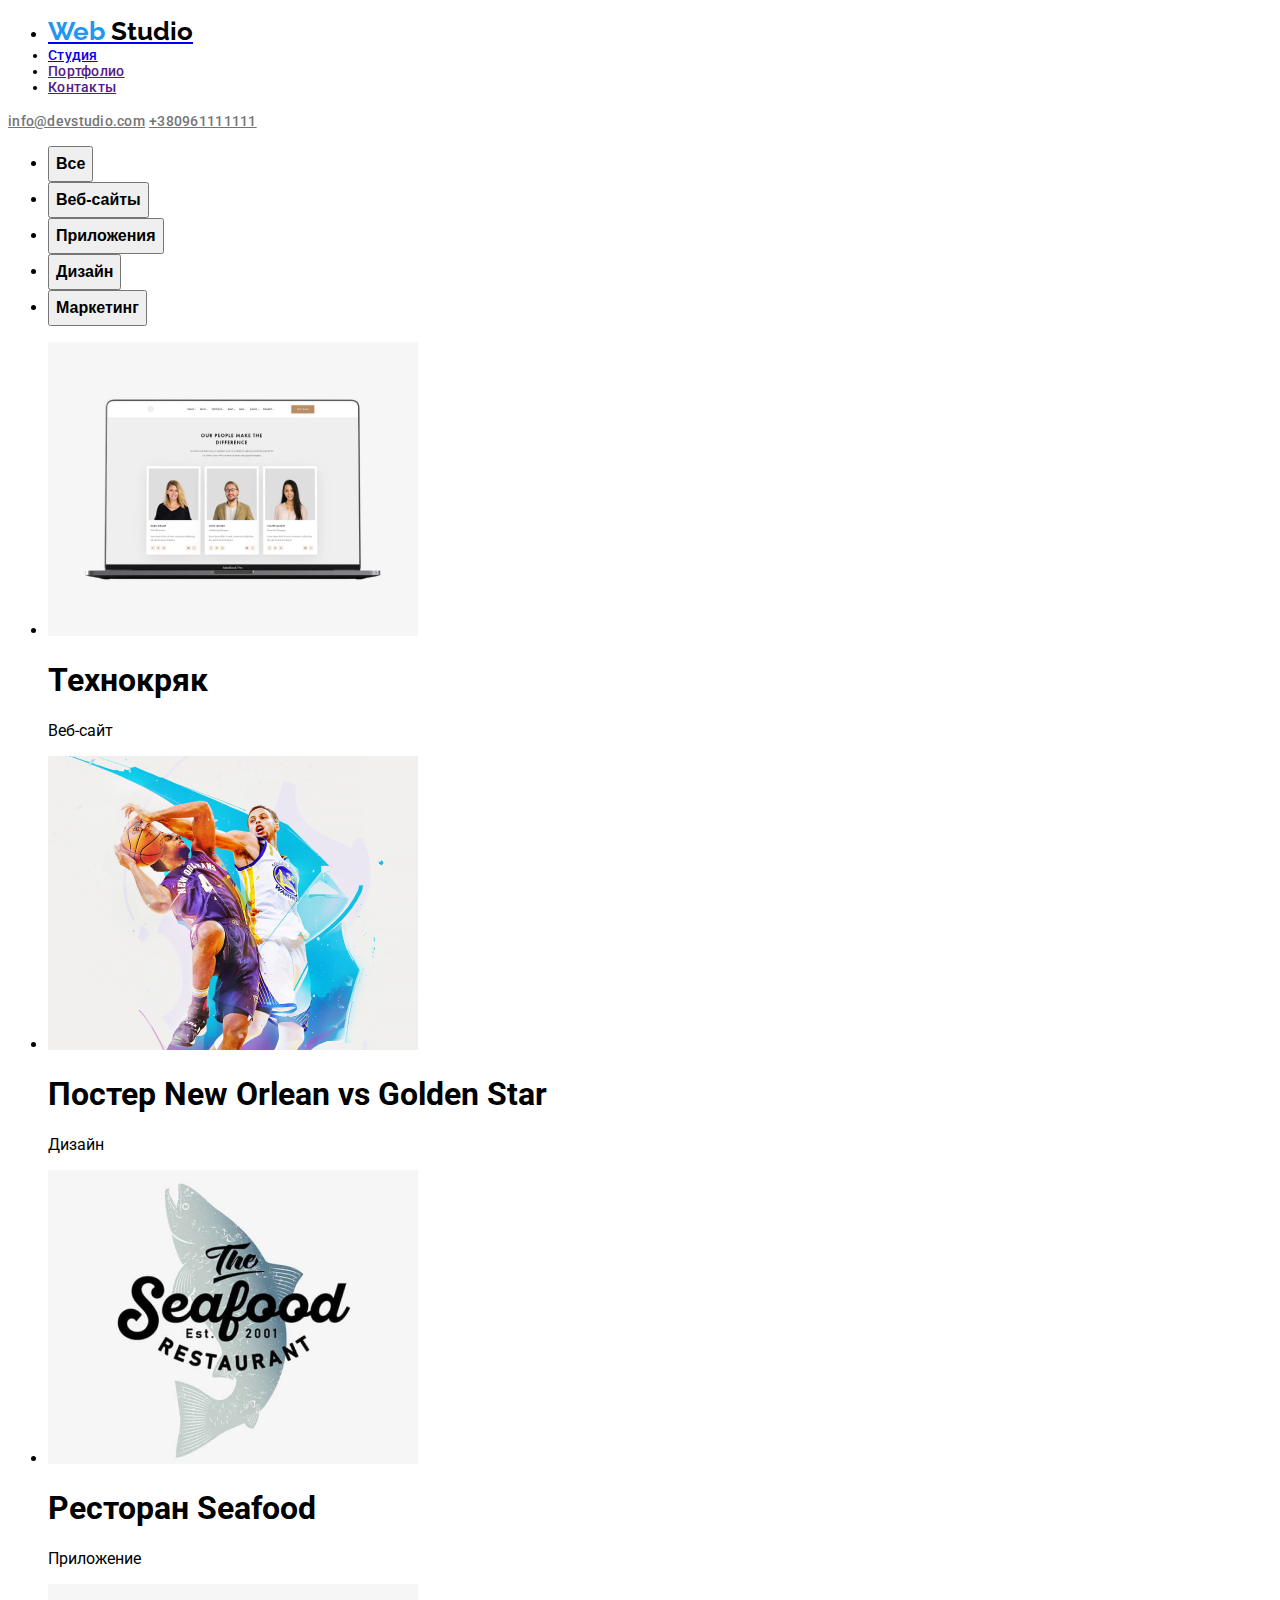
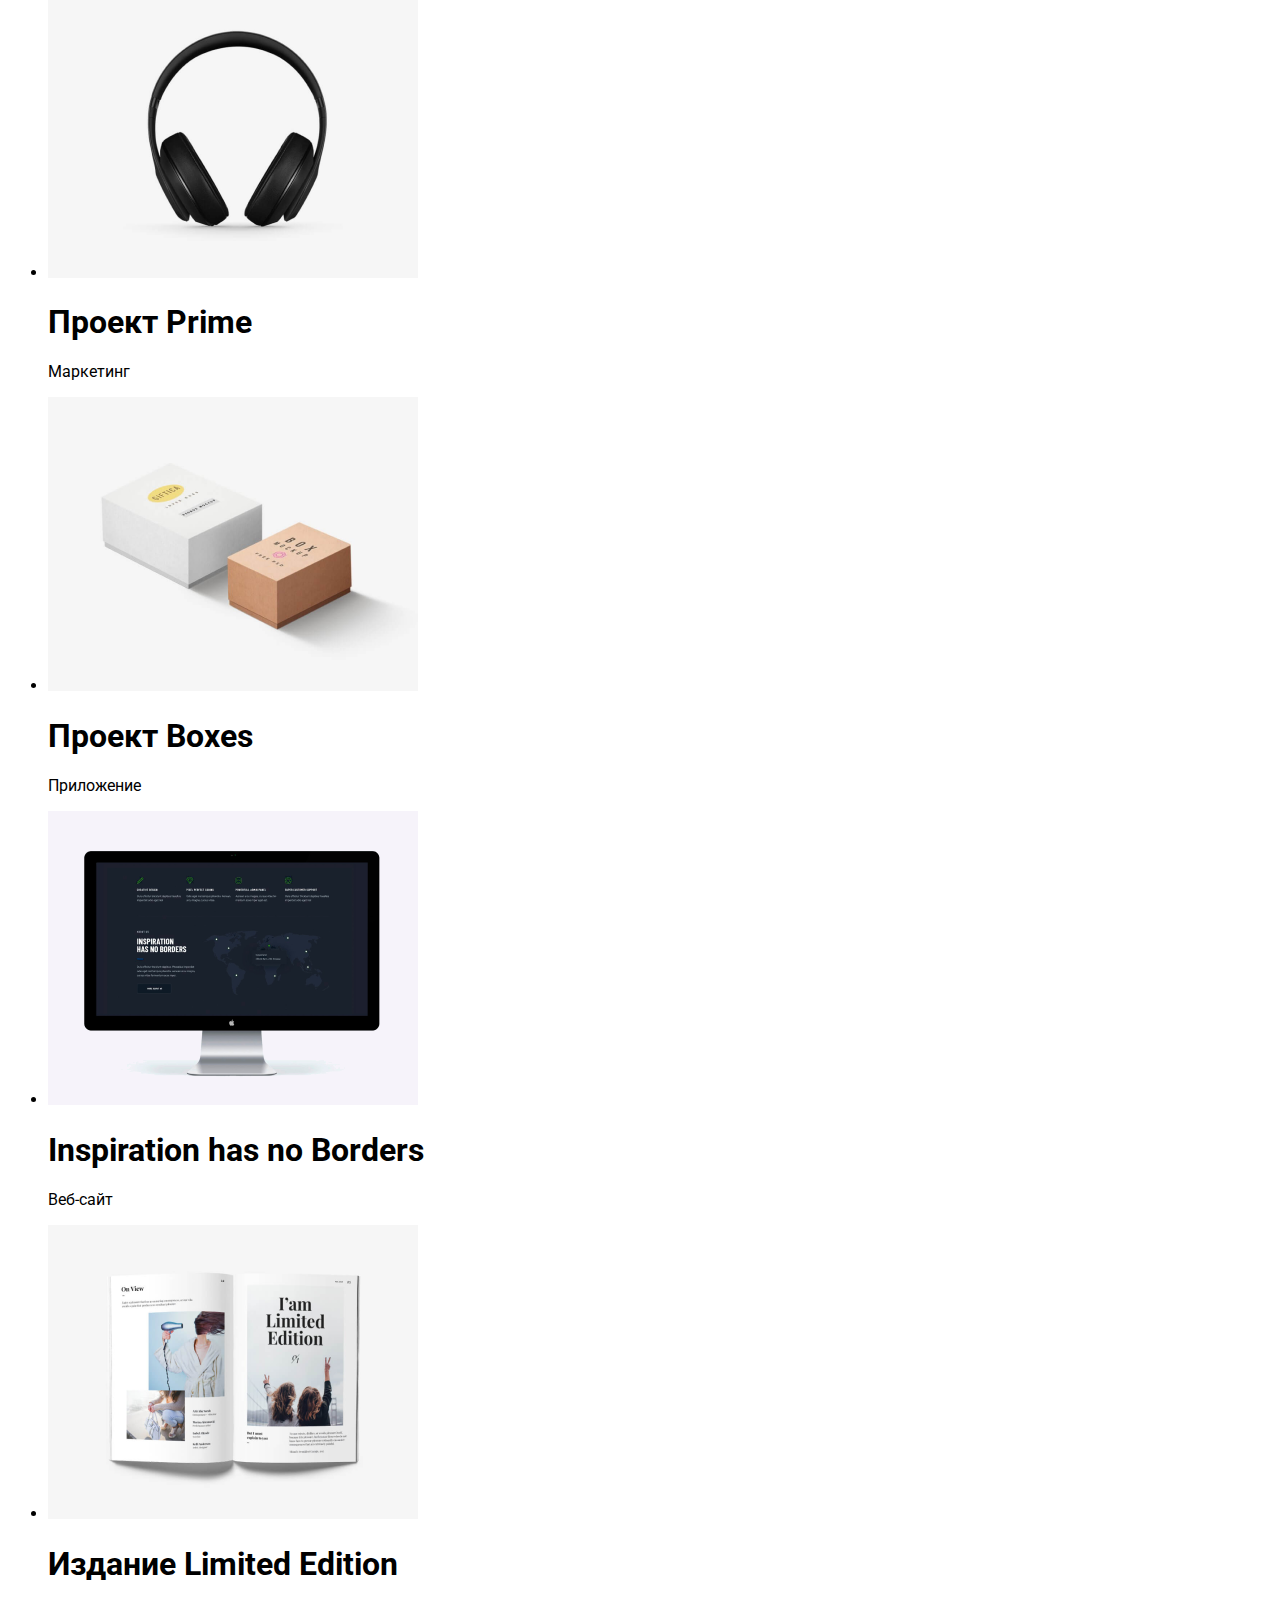
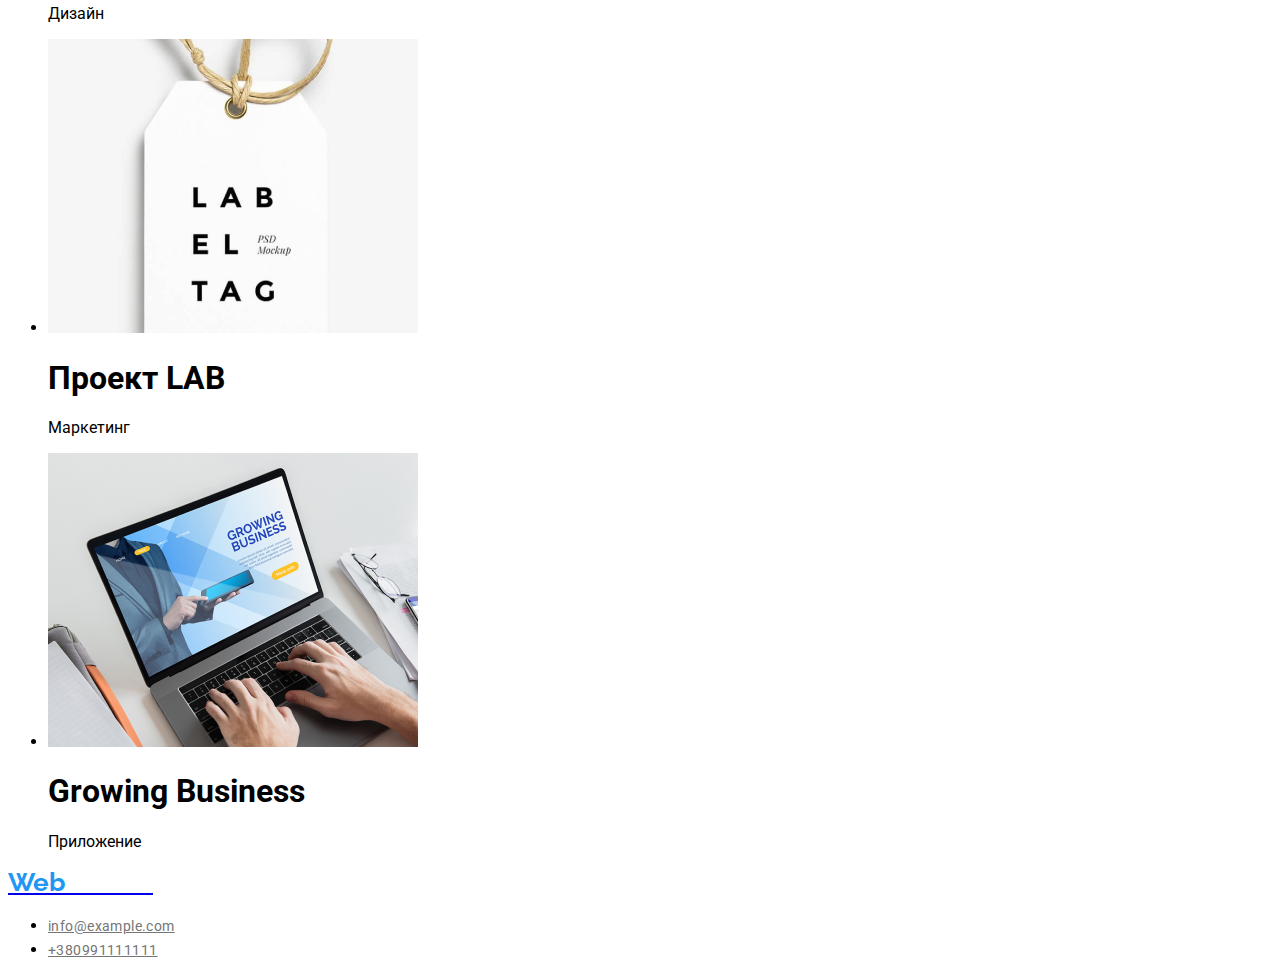
==== commit 4c3b9a67: "Стили к index.html" ====
--- a/portfolio/portfolio.html
+++ b/portfolio/portfolio.html
@@ -113,10 +113,10 @@
         <a class="location" href="https://goo.gl/maps/qaFEstwnK1gBPFC7A">г. Киев, пр-т Леси Украинки, 26</a>
         <ul>
             <li> 
-                <a class="address__mail" href="mailto:info@example.com">info@example.com</a> 
+                <a class="footer__mail" href="mailto:info@example.com">info@example.com</a> 
             </li>
             <li> 
-                <a class="address__tel" href="tel:380991111111">+380991111111</a> 
+                <a class="footer__tel" href="tel:380991111111">+380991111111</a> 
             </li>
         </ul>
     </footer>
--- a/css/styles.css
+++ b/css/styles.css
@@ -1,11 +1,14 @@
 :root {
     --accent-color: #2196F3;
+    --color-title: #212121;
+    --color-description: #757575;
     --main-font: 'Roboto', sans-serif;
     --secondary-font: 'Raleway', sans-serif;
 }
 
 body {
     font-family: var(--main-font);
+    font-style: normal;
 }
 
 /*=============== COMPONENTS ===============*/
@@ -14,7 +17,9 @@
 .address__tel:hover,
 .address__tel:focus,
 .address__mail:hover,
-.address__mail:focus {
+.address__mail:focus,
+.footer__mail:hover,
+.footer__mail:focus {
     color: var(--accent-color);
 }
 
@@ -48,8 +53,14 @@
     color: #ffffff;
 }
 
-.address {
+.address__mail,
+.address__tel {
     font-style: normal;
+    font-weight: 500;
+    font-size: 14px;
+    line-height: 1.143;
+    letter-spacing: 0.02em;
+    color: var(--color-description);
 }
 
 /*=============== END HEADER ===============*/
@@ -71,6 +82,67 @@
 /*=============== END HERO ===============*/
 
 /*=============== DISCRIPTION ===============*/
+.advantage__list-item-title {
+    font-weight: 700;
+    font-size: 14px;
+    line-height: 1.143;
+    letter-spacing: 0.03em;
+    text-transform: uppercase;
+    color: var(--color-title);
+}
 
+.advantage__list-item-description {
+    font-weight: 400;
+    font-size: 14px;
+    line-height: 1.714;
+    letter-spacing: 0.03em;
+    color: var(--color-description);
+}
+/*=============== END DISCRIPTION ===============*/
 
-/*=============== END DISCRIPTION ===============*/+/*=============== ACTIVITIES ===============*/
+.aboutus__title {
+    font-weight: 700;
+    font-size: 36px;
+    line-height: 1.167;
+    letter-spacing: 0.03em;
+    color: var(--color-title);
+}
+/*=============== END ACTIVITIES ===============*/
+
+/*=============== TEAM ===============*/
+.team__list-item-name {
+    font-weight: 500;
+    font-size: 16px;
+    line-height: 1.188;
+    letter-spacing: 0.03em;
+    color: var(--color-title);
+}
+.team__list-item-position {
+    font-weight: 400;
+    font-size: 16px;
+    line-height: 19px;
+    letter-spacing: 0.03em;
+    color: var(--color-description);
+}
+/*=============== END TEAM ===============*/
+
+/*=============== FOOTER ===============*/
+.location {
+    font-weight: 400;
+    font-size: 14px;
+    line-height: 1.714;
+    letter-spacing: 0.03em;
+    color: #FFFFFF;
+}
+
+.footer__mail,
+.footer__tel {
+    font-style: normal;
+    font-weight: 400;
+    font-size: 14px;
+    line-height: 1.714;
+    letter-spacing: 0.03em;
+    color: var(--color-description);
+}
+/*=============== END FOOTER ===============*/
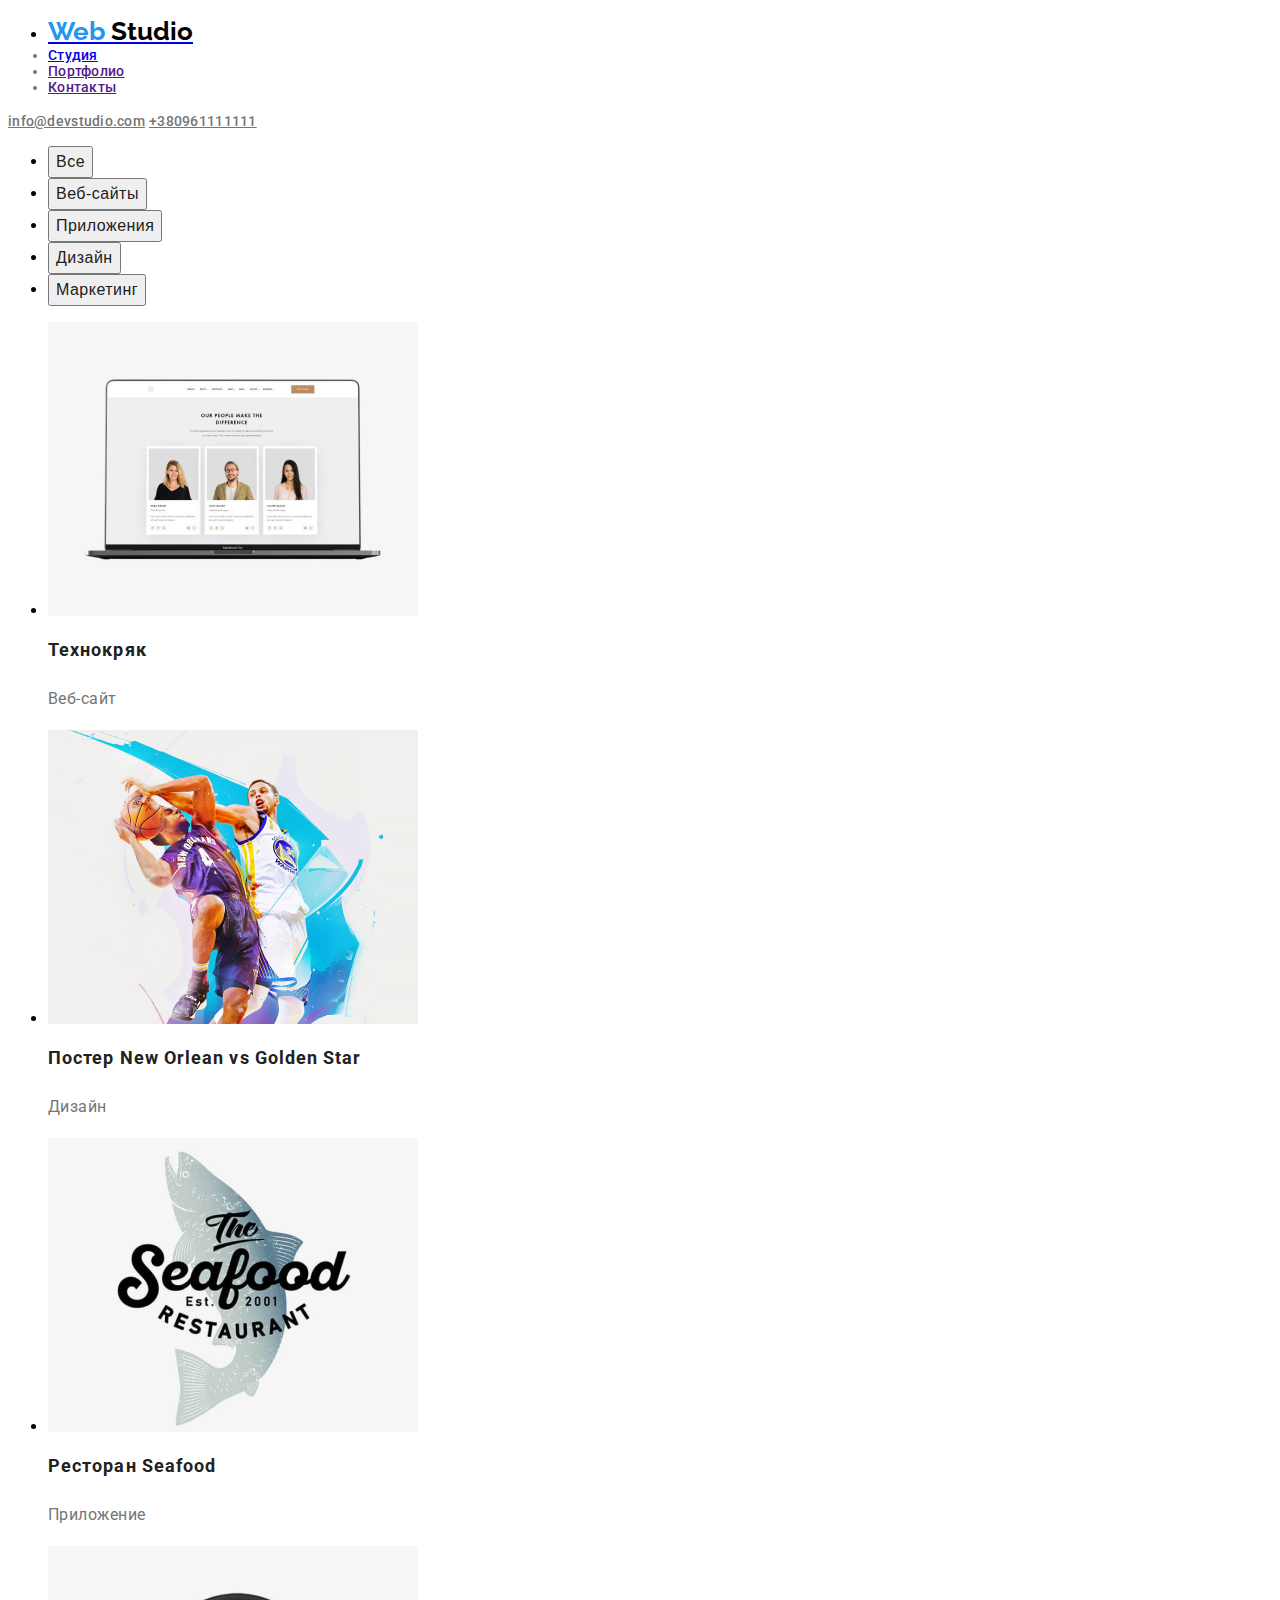
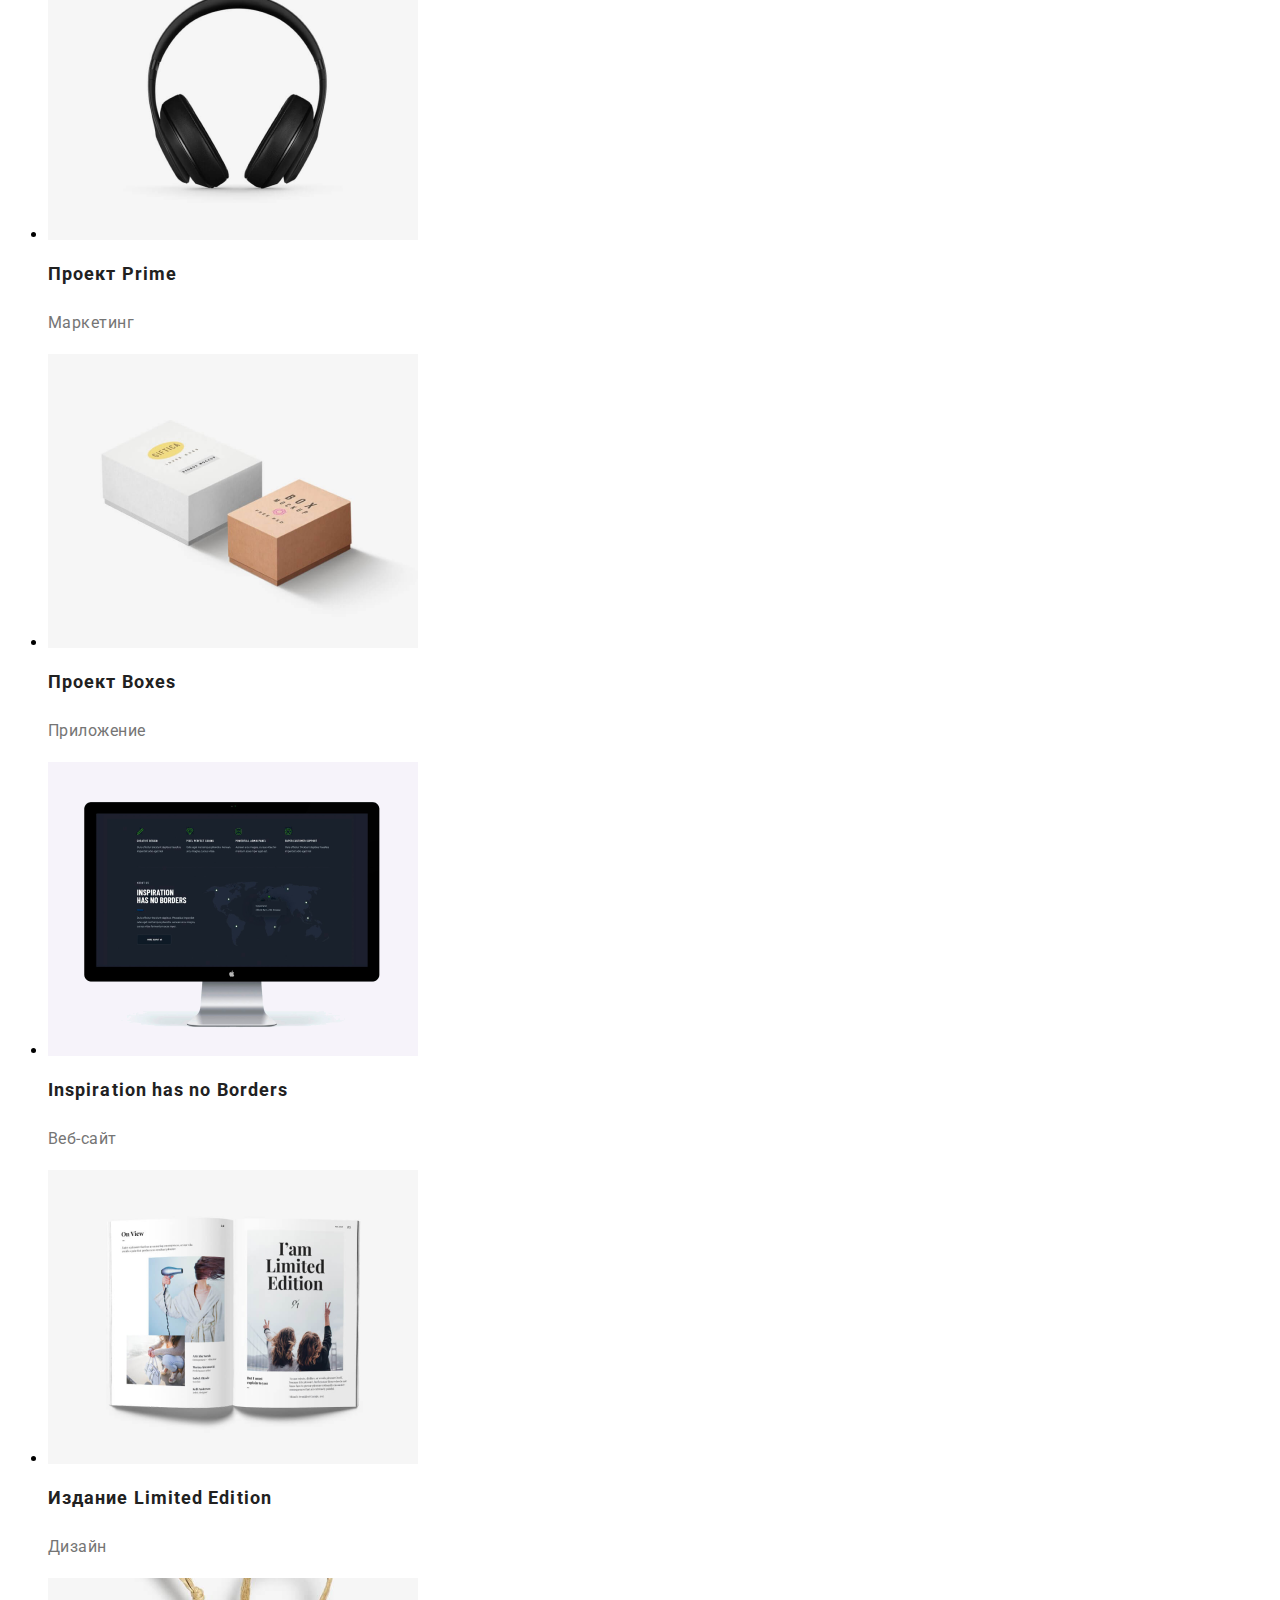
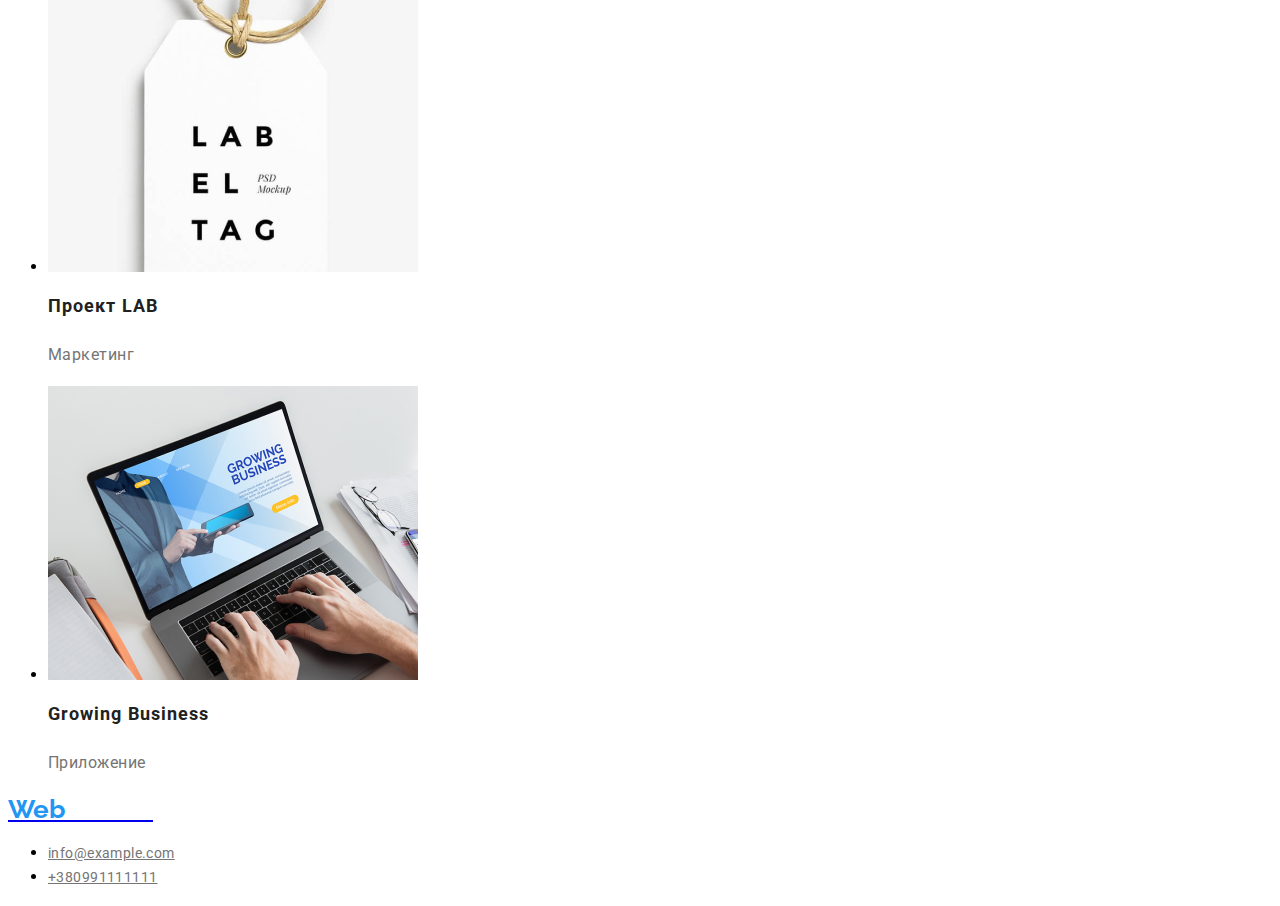
==== commit 36572b73: "Стили к portfolio.html" ====
--- a/portfolio/portfolio.html
+++ b/portfolio/portfolio.html
@@ -35,28 +35,28 @@
 
     <main>
         <section class="menu__buttons">
-            <!-- <h2>Проекты</h2>-->
+            <!-- <h2>Меню</h2>-->
             <ul class="menu__buttons-list">
                 <li class="menu__buttons-list-item">
-                    <button class="button" type="button">Все</button>
+                    <button class="menu__buttons-list-item-button" type="button">Все</button>
                 </li>
                 <li class="menu__buttons-list-item">
-                    <button class="button" type="button">Веб-сайты</button>
+                    <button class="menu__buttons-list-item-button" type="button">Веб-сайты</button>
                 </li>
                 <li class="menu__buttons-list-item">
-                    <button class="button" type="button">Приложения</button>
+                    <button class="menu__buttons-list-item-button" type="button">Приложения</button>
                 </li>
                 <li class="menu__buttons-list-item">
-                    <button class="button" type="button">Дизайн</button>
+                    <button class="menu__buttons-list-item-button" type="button">Дизайн</button>
                 </li>
                 <li class="menu__buttons-list-item">
-                    <button class="button" type="button">Маркетинг</button>
+                    <button class="menu__buttons-list-item-button" type="button">Маркетинг</button>
                 </li>
             </ul>
         </section>
 
         <section class="projects">
-            <!--Примеры работ-->
+            <!--Пректы-->
             <ul class="projects-list">
                 <li class="projects-list-item">
                     <img class="projects-list-picture" src="./images-portfolio/8.png" alt="Макет веб сайта" width="370" height="294"/>
--- a/css/styles.css
+++ b/css/styles.css
@@ -2,6 +2,7 @@
     --accent-color: #2196F3;
     --color-title: #212121;
     --color-description: #757575;
+    --color-lead: #ffffff;
     --main-font: 'Roboto', sans-serif;
     --secondary-font: 'Raleway', sans-serif;
 }
@@ -24,11 +25,14 @@
 }
 
 .nav__list-link-item,
+.address__mail,
 .address__tel {
+    font-style: normal;
     font-weight: 500;
     font-size: 14px;
     line-height: 1.143;
     letter-spacing: 0.02em;
+    color: var(--color-description);
 }
 
 /*=============== END COMPONENTS ===============*/
@@ -53,16 +57,6 @@
     color: #ffffff;
 }
 
-.address__mail,
-.address__tel {
-    font-style: normal;
-    font-weight: 500;
-    font-size: 14px;
-    line-height: 1.143;
-    letter-spacing: 0.02em;
-    color: var(--color-description);
-}
-
 /*=============== END HEADER ===============*/
 
 /*=============== HERO ===============*/
@@ -70,13 +64,14 @@
     font-weight: 900;
     font-size: 44px;
     line-height: 1.364;
-    /*color: #FFFFFF;*/
+    /*color: var(--color-lead);*/
 }
 
 .button {
-    font-weight: bold;
+    font-weight: 700;
     font-size: 16px;
     line-height: 1.875;
+    /*color: var(--color-lead);*/
 }
 
 /*=============== END HERO ===============*/
@@ -133,7 +128,7 @@
     font-size: 14px;
     line-height: 1.714;
     letter-spacing: 0.03em;
-    color: #FFFFFF;
+    color: var(--color-lead);;
 }
 
 .footer__mail,
@@ -146,3 +141,32 @@
     color: var(--color-description);
 }
 /*=============== END FOOTER ===============*/
+
+
+/*================== MENU ==================*/
+.menu__buttons-list-item-button {
+    font-weight: 500;
+    font-size: 16px;
+    line-height: 1.625;
+    letter-spacing: 0.03em;
+    color: var(--color-title);
+    }
+/*================== END MENU ==================*/
+
+/*================== PROJECTS ==================*/
+.projects-list-title {
+    font-weight: 700;
+    font-size: 18px;
+    line-height: 2.000;
+    letter-spacing: 0.06em;
+    color: var(--color-title);
+}
+
+.projects-list-text {
+    font-weight: 400;
+    font-size: 16px;
+    line-height: 1.875;
+    letter-spacing: 0.03em;
+    color: var(--color-description);
+}
+/*================== END PROJECTS ==================*/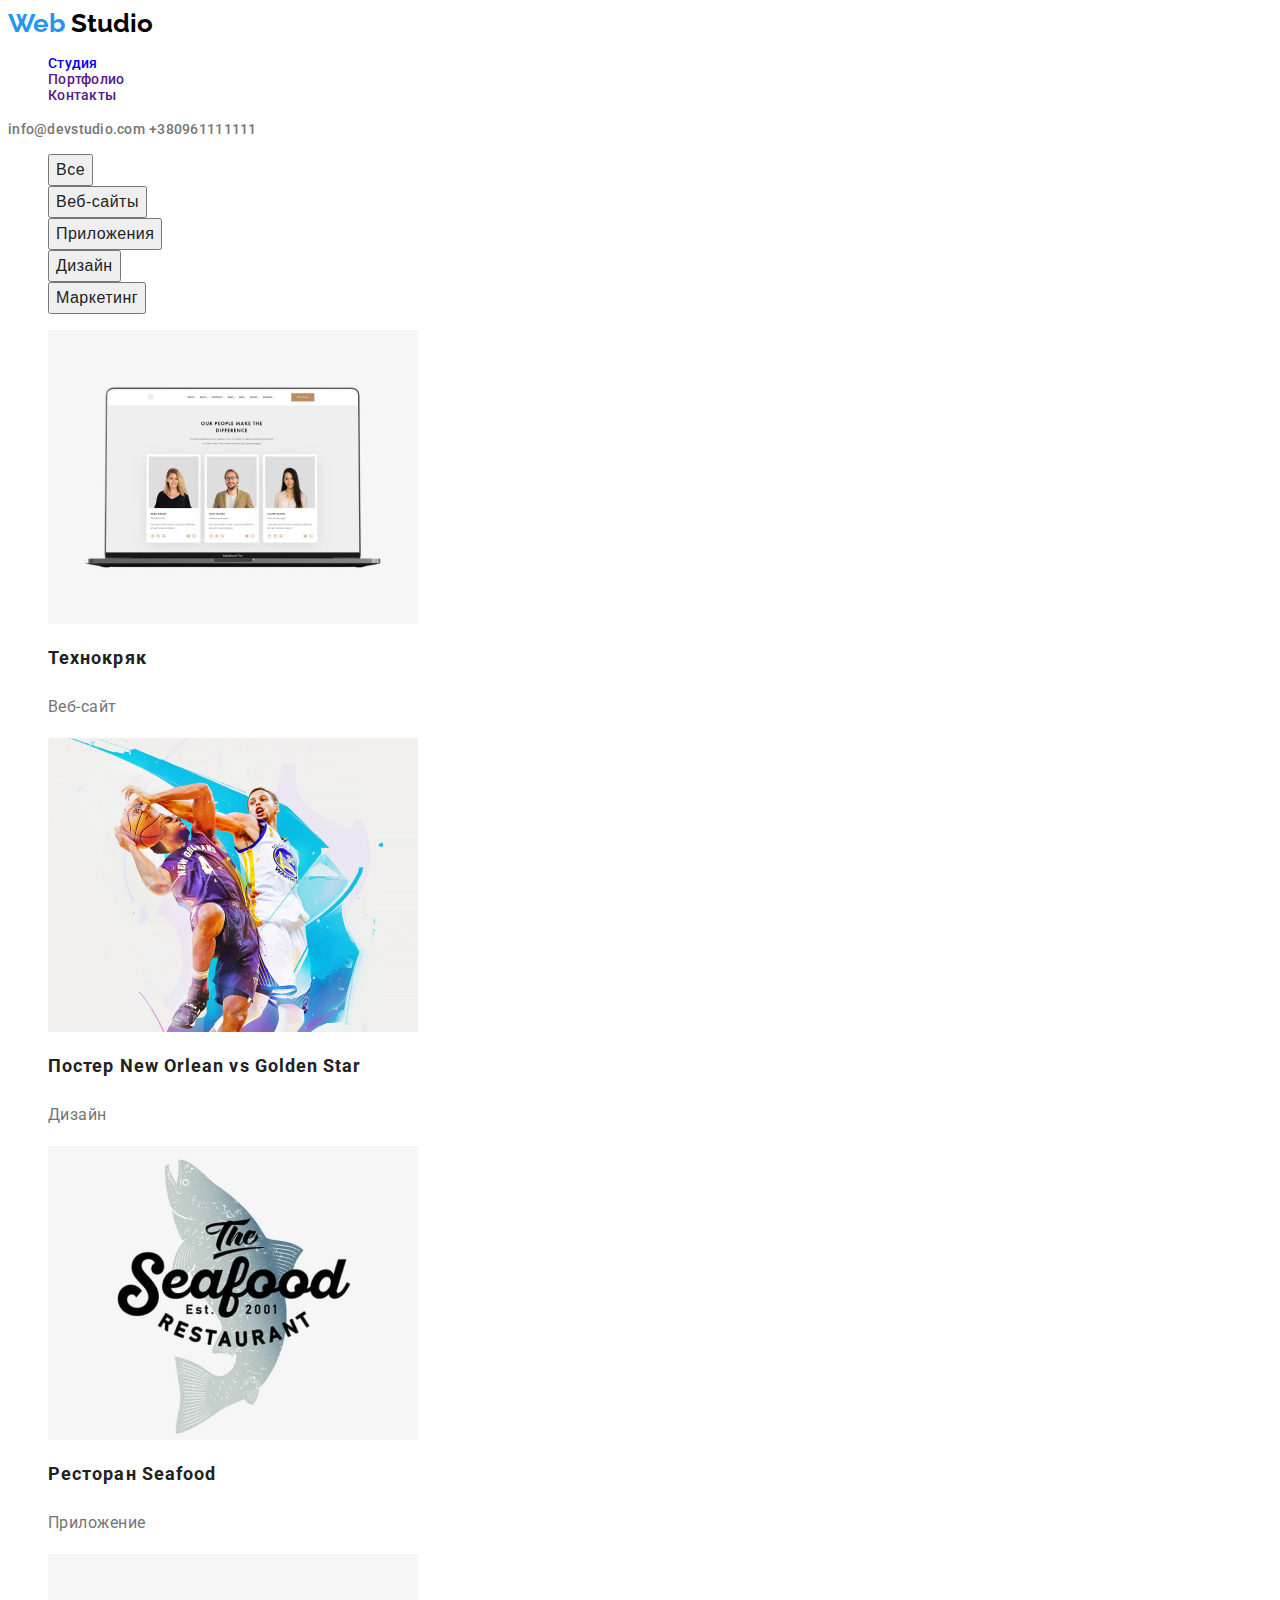
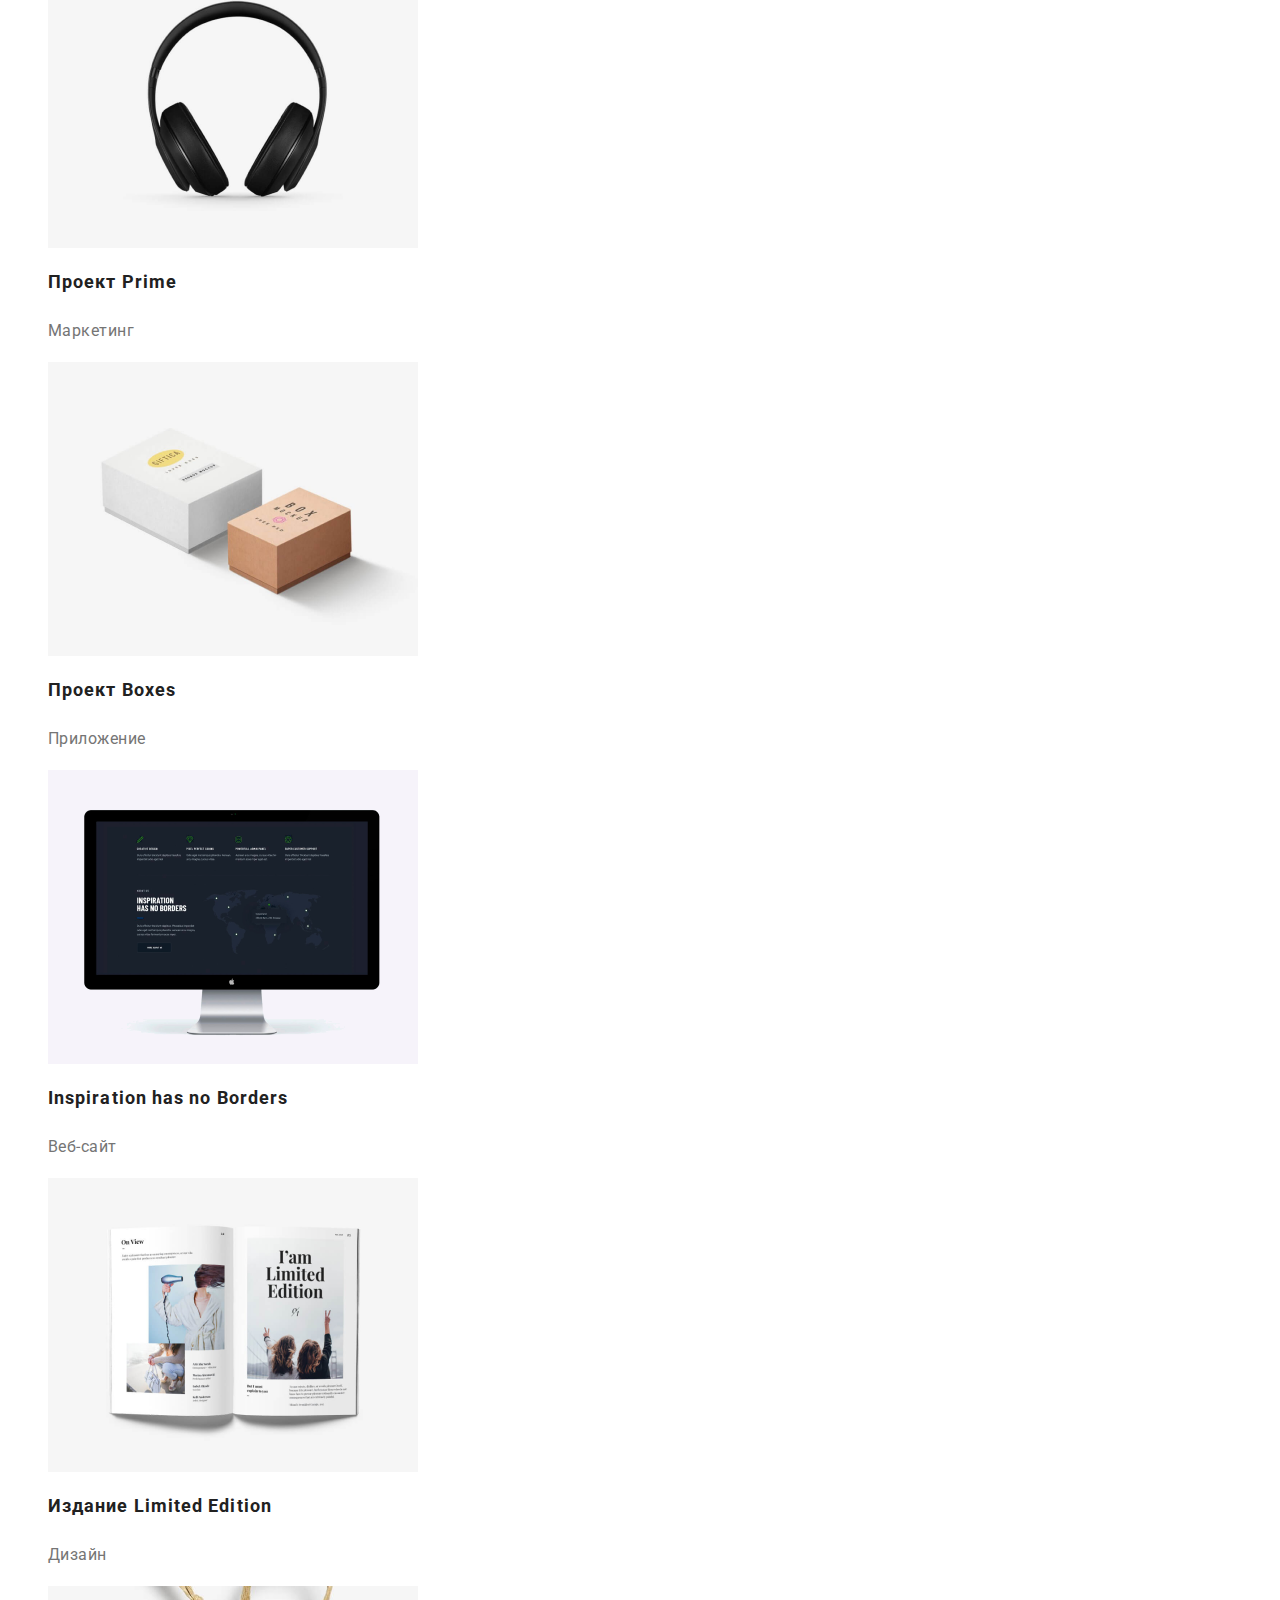
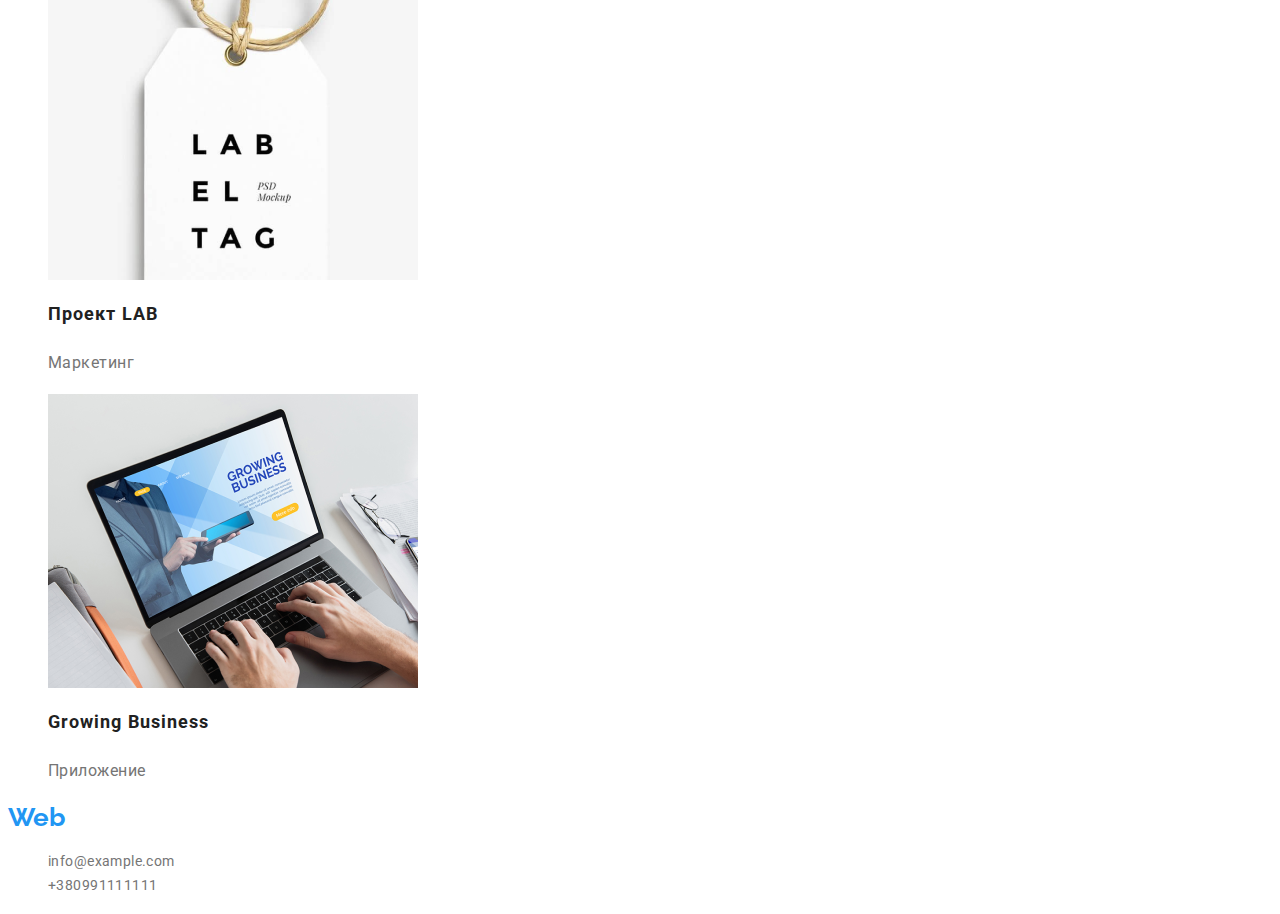
==== commit c0d564d5: "Исправлены замечания ментора" ====
--- a/portfolio/portfolio.html
+++ b/portfolio/portfolio.html
@@ -11,19 +11,19 @@
 <body>
 
     <header class="header">
+        <a class="logo" href="/">
+            <span class="logo-blue">Web</span> <span class="logo-black">Studio</span>
+        </a>
         <nav class="nav">
-            <ul class="nav__list-links">
-                <li class="nav__list-link-item-logo"> 
-                    <a class="logo" href="/"><span class="logo-blue">Web</span> <span class="logo-black">Studio</span></a> 
+            <ul class="nav__list">
+                <li class="nav__list-item"> 
+                    <a class="nav__list-item-link" href="../index.html">Студия</a>
                 </li>
-                <li class="nav__list-link-item"> 
-                    <a href="../index.html">Студия</a>
+                <li class="nav__list-item"> 
+                    <a class="nav__list-item-link" href="">Портфолио</a>
                 </li>
-                <li class="nav__list-link-item"> 
-                    <a href="">Портфолио</a>
-                </li>
-                <li class="nav__list-link-item"> 
-                    <a href="">Контакты</a>
+                <li class="nav__list-item"> 
+                    <a class="nav__list-item-link" href="">Контакты</a>
                 </li>
             </ul>
         </nav>
@@ -34,29 +34,26 @@
     </header>  
 
     <main>
-        <section class="menu__buttons">
+        <section class="projects">
             <!-- <h2>Меню</h2>-->
-            <ul class="menu__buttons-list">
-                <li class="menu__buttons-list-item">
-                    <button class="menu__buttons-list-item-button" type="button">Все</button>
+            <ul class="projects__buttons-list">
+                <li class="project__buttons-list-item">
+                    <button class="project__buttons-list-item-button" type="button">Все</button>
                 </li>
-                <li class="menu__buttons-list-item">
-                    <button class="menu__buttons-list-item-button" type="button">Веб-сайты</button>
+                <li class="project__buttons-list-item">
+                    <button class="project__buttons-list-item-button" type="button">Веб-сайты</button>
                 </li>
-                <li class="menu__buttons-list-item">
-                    <button class="menu__buttons-list-item-button" type="button">Приложения</button>
+                <li class="project__buttons-list-item">
+                    <button class="project__buttons-list-item-button" type="button">Приложения</button>
                 </li>
-                <li class="menu__buttons-list-item">
-                    <button class="menu__buttons-list-item-button" type="button">Дизайн</button>
+                <li class="project__buttons-list-item">
+                    <button class="project__buttons-list-item-button" type="button">Дизайн</button>
                 </li>
-                <li class="menu__buttons-list-item">
-                    <button class="menu__buttons-list-item-button" type="button">Маркетинг</button>
+                <li class="project__buttons-list-item">
+                    <button class="project__buttons-list-item-button" type="button">Маркетинг</button>
                 </li>
             </ul>
-        </section>
 
-        <section class="projects">
-            <!--Пректы-->
             <ul class="projects-list">
                 <li class="projects-list-item">
                     <img class="projects-list-picture" src="./images-portfolio/8.png" alt="Макет веб сайта" width="370" height="294"/>
@@ -111,11 +108,11 @@
     <footer>
         <a class="logo" href="/"><span class="logo-blue">Web</span> <span class="logo-white">Studio</span></a>
         <a class="location" href="https://goo.gl/maps/qaFEstwnK1gBPFC7A">г. Киев, пр-т Леси Украинки, 26</a>
-        <ul>
-            <li> 
+        <ul class="footer__contacts">
+            <li class="footer__contact-item"> 
                 <a class="footer__mail" href="mailto:info@example.com">info@example.com</a> 
             </li>
-            <li> 
+            <li class="footer__contact-item"> 
                 <a class="footer__tel" href="tel:380991111111">+380991111111</a> 
             </li>
         </ul>
--- a/css/styles.css
+++ b/css/styles.css
@@ -13,8 +13,8 @@
 }
 
 /*=============== COMPONENTS ===============*/
-.nav__list-link-item:hover,
-.nav__list-link-item:focus,
+.nav__list-item:hover,
+.nav__list-item:focus,
 .address__tel:hover,
 .address__tel:focus,
 .address__mail:hover,
@@ -24,7 +24,7 @@
     color: var(--accent-color);
 }
 
-.nav__list-link-item,
+.nav__list-item,
 .address__mail,
 .address__tel {
     font-style: normal;
@@ -32,6 +32,7 @@
     font-size: 14px;
     line-height: 1.143;
     letter-spacing: 0.02em;
+    text-decoration: none;
     color: var(--color-description);
 }
 
@@ -42,7 +43,8 @@
     font-family: var(--secondary-font);
     font-weight: 700;
     font-size: 26px;
-    line-height: 1.192; 
+    line-height: 1.192;
+    text-decoration: none; 
 }
 
 .logo-blue {
@@ -57,6 +59,20 @@
     color: #ffffff;
 }
 
+.nav__list,
+.advantage__list,
+.activities__list,
+.team__list,
+.footer__contacts,
+.projects__buttons-list,
+.projects-list {
+    list-style-type: none;
+}
+
+.nav__list-item-link {
+    text-decoration: none;
+}
+
 /*=============== END HEADER ===============*/
 
 /*=============== HERO ===============*/
@@ -64,6 +80,7 @@
     font-weight: 900;
     font-size: 44px;
     line-height: 1.364;
+    text-transform: uppercase;
     /*color: var(--color-lead);*/
 }
 
@@ -128,7 +145,8 @@
     font-size: 14px;
     line-height: 1.714;
     letter-spacing: 0.03em;
-    color: var(--color-lead);;
+    color: var(--color-lead);
+    text-decoration: none;
 }
 
 .footer__mail,
@@ -138,13 +156,19 @@
     font-size: 14px;
     line-height: 1.714;
     letter-spacing: 0.03em;
+    text-decoration: none;
     color: var(--color-description);
 }
+
+/*.footer__contacts,
+.footer__contact-item {
+    text-decoration: none;
+}*/
 /*=============== END FOOTER ===============*/
 
 
 /*================== MENU ==================*/
-.menu__buttons-list-item-button {
+.project__buttons-list-item-button {
     font-weight: 500;
     font-size: 16px;
     line-height: 1.625;
